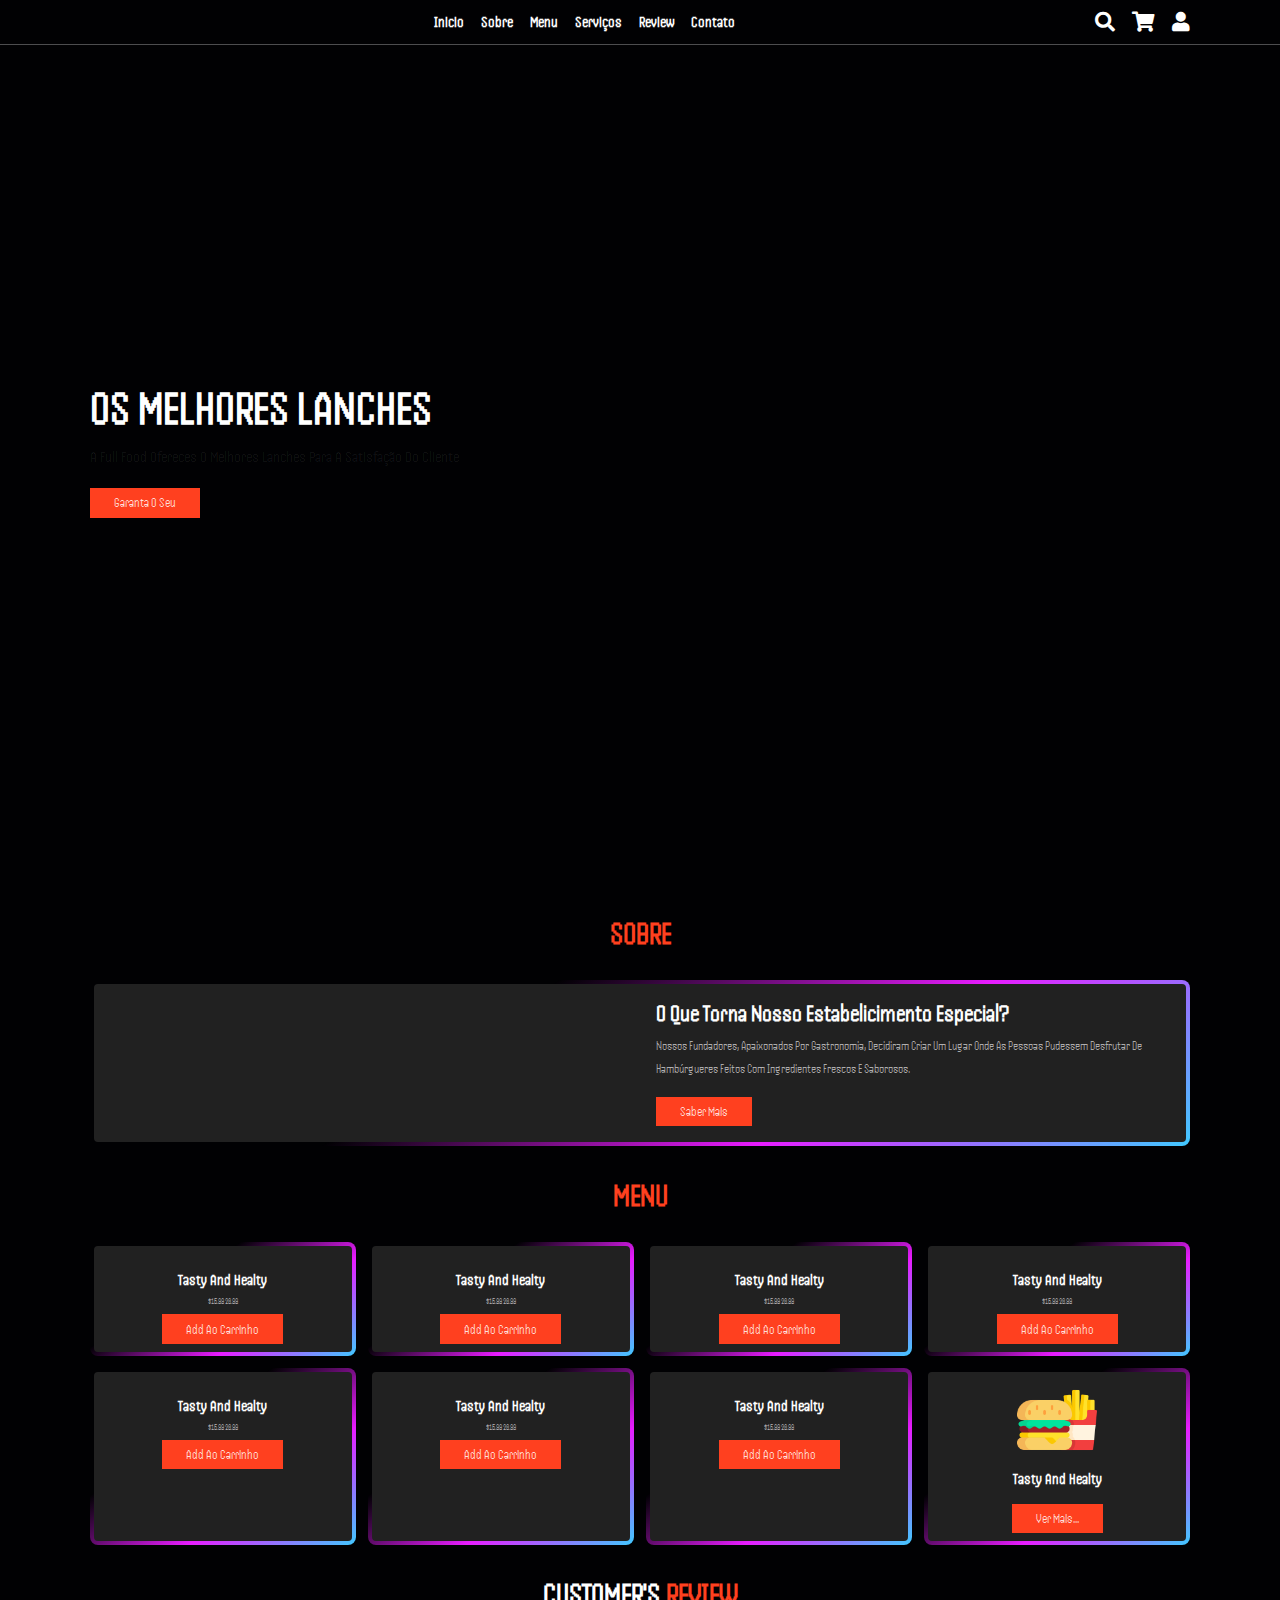
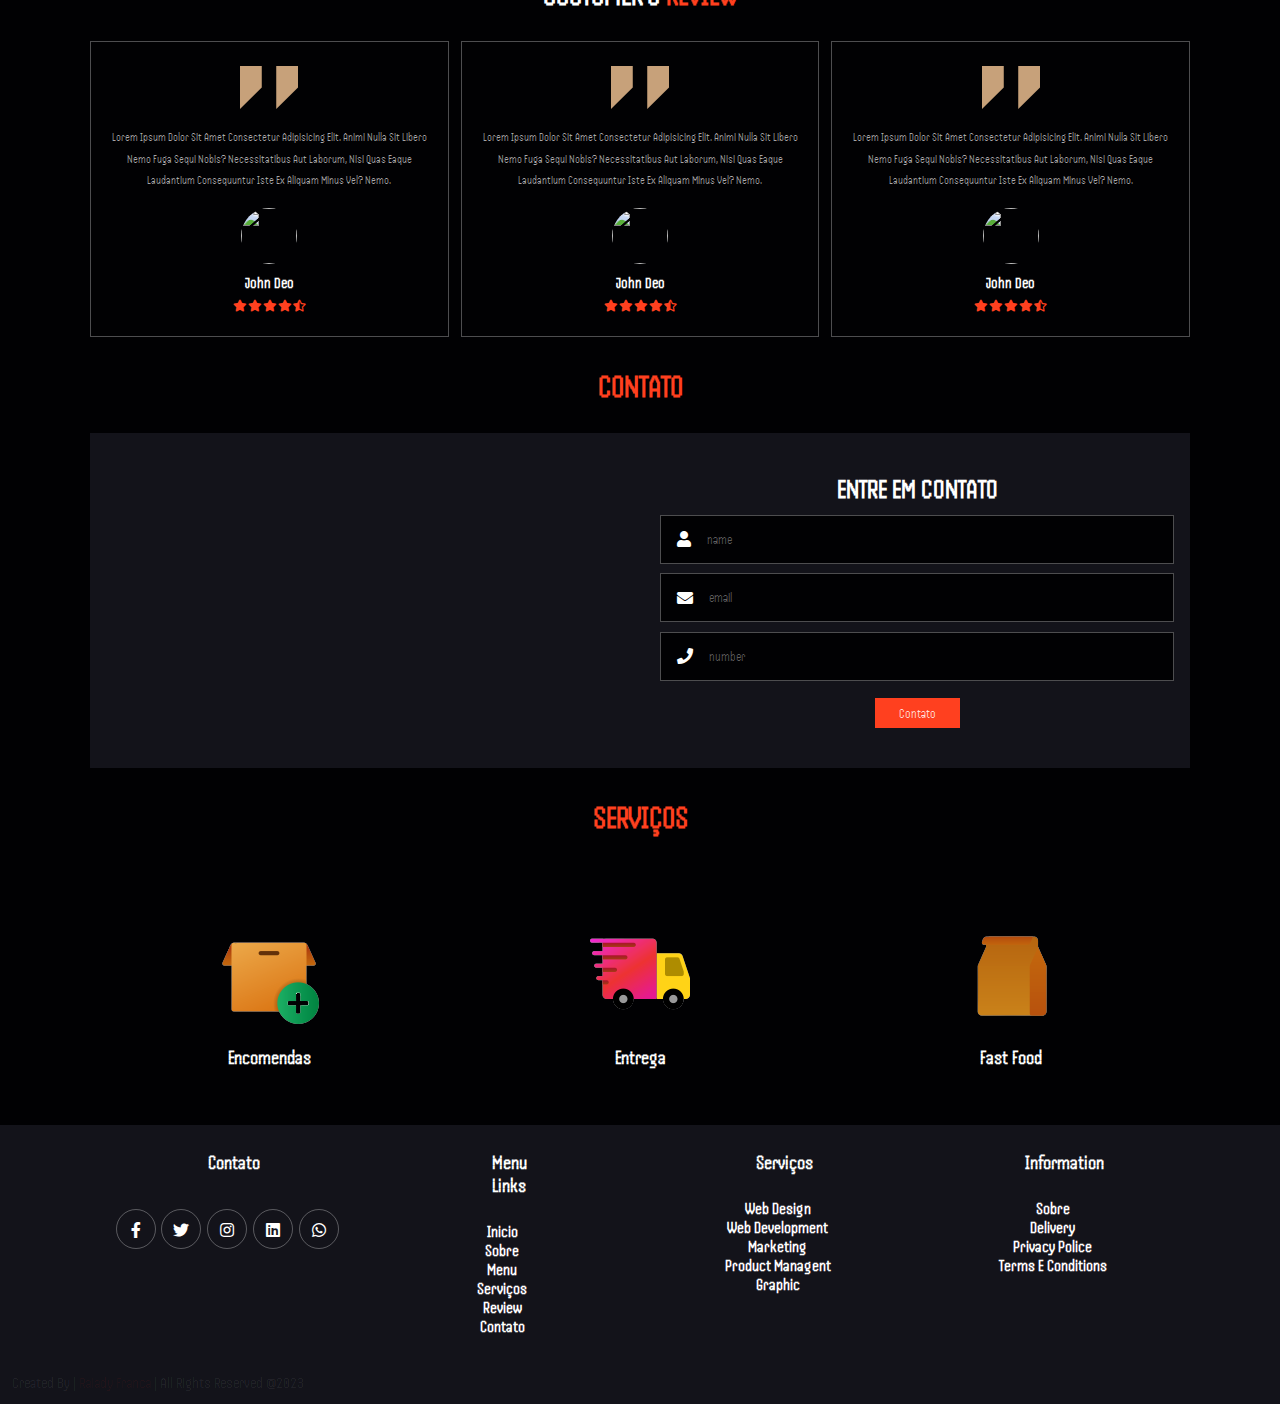
==== index.html @ b2625602 "new" ====
<!DOCTYPE html>
<html lang="en">
<head>
    <meta charset="UTF-8">
    <meta http-equiv="X-UA-Compatible" content="IE=edge">
    <meta name="viewport" content="width=device-width, initial-scale=1.0">
    <meta name="author" content="Raiady França">
    <title>Full Food</title>
    <link rel="icon" href="images/favicon.ico" type="image/x-icon">
    <link rel="stylesheet" href="../css/main.css">
    <link rel="stylesheet" href="https://cdnjs.cloudflare.com/ajax/libs/font-awesome/5.15.4/css/all.min.css">

</head>
<body> 
<!-- Menu principal  -->
<header class="header">
    <a href="#" class="logo">
        <img src="../images/favicon.ico" alt="">
    </a>
    <nav class="navbar">
        <a href="#home">Inicio</a>
        <a href="#about">Sobre</a>
        <a href="#menu">Menu</a>
        <a href="#products">Serviços</a>
        <a href="#review">review</a>
        <a href="#contact">Contato</a> 
    </nav>
<!--Icones do menu-->
    <div class="icons">
        <div class="fas fa-search" id="search-btn"></div>
        <div class="fas fa-shopping-cart" id="cart-btn"></div>
        <a href="../pages/login.html" id="user-icon-link"><div class="fas fa-user"  id="cart-btn"></div></a>
        <div class="fas fa-bars" id="menu-btn"></div>
    </div>
<!--Pesquisa-->
    <div class="search-form">
        <input type="search" id="search-box" placeholder="search here...">
        <label for="search-box" class="fas fa-search"></label>
    </div>
    <!--Carrinho de Compras-->
    <div class="cart-items-container">
        <div class="cart-item">
            <span class="fas fa-times"></span>
            <img src="images/cart-item-1.png" alt="">
            <div class="content">
                <h3>cart item 01</h3>
                <div class="price">$15.99/-</div>
            </div>
        </div>
        <div class="cart-item">
            <span class="fas fa-times"></span>
            <img src="images/cart-item-4.png" alt="">
            <div class="content">
                <h3>cart item 04</h3>
                <div class="price">$15.99/-</div>
            </div>
        </div>
        <a href="#" class="btn">checkout now</a>
    </div>
</header>
<!-- header section ends -->
<!-- home section starts  -->
<section class="home" id="home">
    <div class="content">
        <h3>Os Melhores Lanches</h3>
        <p>A Full Food ofereces o melhores lanches para a Satisfação do cliente</p>
        <a href="#" class="btn">Garanta o Seu</a>
    </div>
</section>
<!-- home section ends -->

<!-- about section starts  -->
<section class="about" id="about">
    <h1 class="titl"> <span>Sobre</span></h1>
    <div class="row">
        <div class="image">
            <img src="../images/chef.svg" alt="">
        </div>
        <div class="content">
            <h3>O que torna nosso estabelicimento especial?</h3>
            <p>Nossos fundadores, apaixonados por gastronomia,
                decidiram criar um lugar onde as pessoas pudessem
                desfrutar de hambúrgueres feitos com ingredientes frescos 
                e saborosos.</p>
            <a href="#" class="btn">Saber mais</a>
        </div>
    </div>
</section>
<!-- about section ends -->

<!-- menu section starts  -->
<section class="menu" id="menu">
    <h1 class="titl"><span>menu</span></h1>
    <div class="box-container">
        <div class="box">
            <img src="../images/menu-1.png" alt="">
            <h3>tasty and healty</h3>
            <div class="price">$15.99 <span>20.99</span></div>
            <a href="#" class="btn">Add ao Carrinho</a>
        </div>

        <div class="box">
            <img src="images/menu-2.png" alt="">
            <h3>tasty and healty</h3>
            <div class="price">$15.99 <span>20.99</span></div>
            <a href="#" class="btn">Add ao Carrinho</a>
        </div>

        <div class="box">
            <img src="images/menu-3.png" alt="">
            <h3>tasty and healty</h3>
            <div class="price">$15.99 <span>20.99</span></div>
            <a href="#" class="btn">Add ao Carrinho</a>
        </div>

        <div class="box">
            <img src="images/menu-4.png" alt="">
            <h3>tasty and healty</h3>
            <div class="price">$15.99 <span>20.99</span></div>
            <a href="#" class="btn">Add ao Carrinho</a>
        </div>

        <div class="box">
            <img src="images/menu-5.png" alt="">
            <h3>tasty and healty</h3>
            <div class="price">$15.99 <span>20.99</span></div>
            <a href="#" class="btn">Add ao Carrinho</a>
        </div>

        <div class="box">
            <img src="images/menu-6.png" alt="">
            <h3>tasty and healty</h3>
            <div class="price">$15.99 <span>20.99</span></div>
            <a href="#" class="btn">Add ao Carrinho</a>
        </div>
        <div class="box">
            <img src="images/menu-5.png" alt="">
            <h3>tasty and healty</h3>
            <div class="price">$15.99 <span>20.99</span></div>
            <a href="#" class="btn">Add ao Carrinho</a>
        </div>

        <div class="box">
            <img src="../images/mais.svg" alt="">
            <h3>tasty and healty</h3>
            <a href="#" class="btn">Ver Mais...</a>
        </div>
    </div>
</section>
<!-- menu section ends -->

<!-- review section starts  -->
<section class="review" id="review">
    <h1 class="titl"> customer's <span>review</span> </h1>
    <div class="box-container">
        <div class="box">
            <img src="../images/quote-img.png" alt="" class="quote">
            <p>Lorem ipsum dolor sit amet consectetur adipisicing elit. Animi nulla sit libero nemo fuga sequi nobis? Necessitatibus aut laborum, nisi quas eaque laudantium consequuntur iste ex aliquam minus vel? Nemo.</p>
            <img src="images/pic-1.png" class="user" alt="">
            <h3>john deo</h3>
            <div class="stars">
                <i class="fas fa-star"></i>
                <i class="fas fa-star"></i>
                <i class="fas fa-star"></i>
                <i class="fas fa-star"></i>
                <i class="fas fa-star-half-alt"></i>
            </div>
        </div>

        <div class="box">
            <img src="images/quote-img.png" alt="" class="quote">
            <p>Lorem ipsum dolor sit amet consectetur adipisicing elit. Animi nulla sit libero nemo fuga sequi nobis? Necessitatibus aut laborum, nisi quas eaque laudantium consequuntur iste ex aliquam minus vel? Nemo.</p>
            <img src="images/pic-2.png" class="user" alt="">
            <h3>john deo</h3>
            <div class="stars">
                <i class="fas fa-star"></i>
                <i class="fas fa-star"></i>
                <i class="fas fa-star"></i>
                <i class="fas fa-star"></i>
                <i class="fas fa-star-half-alt"></i>
            </div>
        </div>
        
        <div class="box">
            <img src="images/quote-img.png" alt="" class="quote">
            <p>Lorem ipsum dolor sit amet consectetur adipisicing elit. Animi nulla sit libero nemo fuga sequi nobis? Necessitatibus aut laborum, nisi quas eaque laudantium consequuntur iste ex aliquam minus vel? Nemo.</p>
            <img src="images/pic-3.png" class="user" alt="">
            <h3>john deo</h3>
            <div class="stars">
                <i class="fas fa-star"></i>
                <i class="fas fa-star"></i>
                <i class="fas fa-star"></i>
                <i class="fas fa-star"></i>
                <i class="fas fa-star-half-alt"></i>
            </div>
        </div>
    </div>
</section>
<!-- review section ends -->

<!-- contact section starts  -->

<section class="contact" id="contact">
    <h1 class="titl"><span>Contato</span></h1>
    <div class="row">
        <iframe class="map"
         src="https://www.google.com/maps/embed?pb=!1m18!1m12!1m3!1d3842.9818789309606!2d-56.10097352589498!3d-15.592617018016863!2m3!1f0!2f0!3f0!3m2!1i1024!2i768!4f13.1!3m3!1m2!1s0x939db19096eba401%3A0xd69b7fd0801be52e!2sIFMT%20Instituto%20Federal%20de%20Mato%20Grosso!5e0!3m2!1spt-BR!2sbr!4v1693781738834!5m2!1spt-BR!2sbr" 
        allowfullscreen="" loading="lazy" referrerpolicy="no-referrer-when-downgrade"></iframe>
        <form action="">
            <h3>ENTRE EM CONTATO</h3>
            <div class="inputBox">
                <span class="fas fa-user"></span>
                <input type="text" placeholder="name">
            </div>
            <div class="inputBox">
                <span class="fas fa-envelope"></span>
                <input type="email" placeholder="email">
            </div>
            <div class="inputBox">
                <span class="fas fa-phone"></span>
                <input type="number" placeholder="number">
            </div>
            <input type="submit" value="Contato" class="btn">
        </form>
    </div>
</section>

<!-- contact section ends -->
<!--Serviços-->
<section class="Servico" id="Servico">
    <h1 class="titl"><span>Serviços</span> </h1>
    <div class="box-container">
        <div class="box">
            <div class="image">
                <img src="../images/caixa.svg" alt="">
            </div>
            <div class="content">
                <h3>Encomendas</h3>
            </div>
        </div>

        <div class="box">
            <div class="image">
                <img src="../images/entrega.svg" alt="">
            </div>
            <div class="content">
                <h3>Entrega</h3>
            </div>
        </div>

        <div class="box">
            <div class="image">
                <img src="../images/paco.svg" alt="">
            </div>
            <div class="content">
                <h3>Fast Food</h3>
            </div>
        </div>
    </div>
</section>
<!--end-->
<!-- footer section starts  -->

<section class="footer">
    <div class="foot">
        <div class="main">
            <div class="col">
                <h4>Contato</h4>
        <div class="share">
            <a href="#" class="fab fa-facebook-f"></a>
            <a href="#" class="fab fa-twitter"></a>
            <a href="#" class="fab fa-instagram"></a>
            <a href="#" class="fab fa-linkedin"></a>
            <a href="#" class="fab fa-whatsapp"></a>
        </div>
        </div>
            <div class="col">
                <h4>Menu Links</h4>
                <ul>
                <li><a href="#home">Inicio</a></li> 
                <li><a href="#about">Sobre</a></li> 
                <li><a href="#menu">Menu</a></li> 
                <li><a href="#products">Serviços</a></li> 
                <li><a href="#review">review</a></li> 
                <li><a href="#contact">Contato</a></li> 
                </ul>
            </div>
            <div class="col">
                <h4>Serviços</h4>
                <ul>
                <li><a href="#home">Web Design</a></li> 
                <li><a href="#about">Web Development</a></li> 
                <li><a href="#menu">Marketing</a></li> 
                <li><a href="#products">product Managent</a></li> 
                <li><a href="#review">Graphic</a></li> 
                </ul>
            </div>
            <div class="col">
                <h4>Information</h4>
                <ul>
                <li><a href="#home">Sobre</a></li> 
                <li><a href="#about">Delivery</a></li> 
                <li><a href="#menu">Privacy Police</a></li> 
                <li><a href="#products">Terms e Conditions</a></li>  
                </ul>
            </div>
        </div>
</section>
<div class="credit">created by |<span>  Raiady Franca </span> | all rights reserved @2023</div>
<!-- footer section ends -->
<!-- custom js file link  -->
<script src="js/script.js"></script>

</body>
</html>
---- css/main.css ----
@import url('https://fonts.googleapis.com/css2?family=Arimo:wght@700&family=Handjet&display=swap');
@import url(global.css);
@import url(menu.css);

*{
    font-family: 'Handjet', cursive;
    margin:0;
     padding:0;
    box-sizing: border-box;
    outline: none; border:none;
    text-decoration: none;
    text-transform: capitalize;
    transition: .2s linear;
}

html{
    font-size: 50%;
    overflow-x: hidden;
    scroll-padding-top: 9rem;
    scroll-behavior: smooth;
}

html::-webkit-scrollbar{
    width: .8rem;
}

html::-webkit-scrollbar-track{
    background: transparent;
}

html::-webkit-scrollbar-thumb{
    background: #fff;
    border-radius: 5rem;
}

body{
    background: var(--bg);
}

section{
    padding:2rem 7%;
}

.titl{
    text-align: center;
    text-transform: uppercase;
    padding-bottom: 3.5rem;
    font-size: 4rem;
}

.titl span{
    color:var(--main-color);
    text-transform: uppercase;
}

.btn{
    margin-top: 1rem;
    display: inline-block;
    padding:.9rem 3rem;
    font-size: 1.7rem;
    color:#fff;
    background: var(--main-color);
    cursor: pointer;
}

.btn:hover{
    letter-spacing: .2rem;
}

.header{
    background: var(--bg);
    display: flex;
    align-items: center;
    justify-content: space-between;
    padding:1.5rem 7%;
    border-bottom: var(--border);
    position: fixed;
    top:0; left: 0; right: 0;
    z-index: 1000;
}

.header .logo img{
    height: 6rem;
}

.header .navbar a{
    margin:0 1rem;
    font-size: 2rem;
    color:#fff;
    font-weight: bold;
}

.header .navbar a:hover{
    color:var(--main-color);
    border-bottom: .1rem solid var(--main-color);
    padding-bottom: .5rem;
}

.header .icons div{
    color:#fff;
    cursor: pointer;
    font-size: 2.5rem;
    margin-left: 2rem;
}

.header .icons div:hover{
    color:var(--main-color);
}

#menu-btn{
    display: none;
}

.header .search-form{
    position: absolute;
    top:115%; right: 7%;
    background: #fff;
    width: 50rem;
    height: 5rem;
    display: flex;
    align-items: center;
    transform: scaleY(0);
    transform-origin: top;
}

.header .search-form.active{
    transform: scaleY(1);
}

.header .search-form input{
    height: 100%;
    width: 100%;
    font-size: 1.6rem;
    color:var(--black);
    padding:1rem;
    text-transform: none;
}

.header .search-form label{
    cursor: pointer;
    font-size: 2.2rem;
    margin-right: 1.5rem;
    color:var(--black);
}

.header .search-form label:hover{
    color:var(--main-color);
}

.header .cart-items-container{
    position: absolute;
    top:100%; right: -100%;
    height: calc(100vh - 9.5rem);
    width: 35rem;
    background: #fff;
    padding:0 1.5rem;
}

.header .cart-items-container.active{
    right: 0;
}

.header .cart-items-container .cart-item{
    position: relative;
    margin:2rem 0;
    display: flex;
    align-items: center;
    gap:1.5rem;
}

.header .cart-items-container .cart-item .fa-times{
    position: absolute;
    top:1rem; right: 1rem;
    font-size: 2rem;
    cursor: pointer;
    color: var(--black);
}

.header .cart-items-container .cart-item .fa-times:hover{
    color:var(--main-color);
}

.header .cart-items-container .cart-item img{
    height: 7rem;
}

.header .cart-items-container .cart-item .content h3{
    font-size: 2rem;
    color:var(--black);
    padding-bottom: .5rem;
}

.header .cart-items-container .cart-item .content .price{
    font-size: 1.5rem;
    color:var(--main-color);
}

.header .cart-items-container .btn{
    width: 100%;
    text-align: center;
}

.home{
    min-height: 100vh;
    display: flex;
    align-items: center;
    background:url(../images/ha_black.jpg) no-repeat;
    background-size: cover;
    background-position: center;
}

.home .content{
    max-width: 60rem;
}

.home .content h3{
    font-size: 6rem;
    text-transform: uppercase;
    color:#fff;
}

.home .content p{
    font-size: 2rem;
    font-weight: lighter;
    line-height: 1.8;
    padding:1rem 0;
    color:#eee;
}

.about .row{
    display: flex;
    align-items: center;
    background:var(--black);
    flex-wrap: wrap;
    background: linear-gradient(#212121, #212121) padding-box,
    linear-gradient(145deg, transparent 35%,#e81cff, #40c9ff) border-box;
   border: 4px solid transparent;
   border-radius: 8px;
   cursor: pointer;
    transform-origin: right bottom;
    transition: all 0.6s cubic-bezier(0.23, 1, 0.320, 1);   
}

.about .row .image{
    flex:1 1 45rem;
}

.about .row .image img{
    width: 100%;
}
.about .row .content{
    flex:1 1 45rem;
    padding:2rem;
}

.about .row .content h3{
    font-size: 3rem;
    color:#fff;
}

.about .row .content p{
    font-size: 1.6rem;
    color:#ccc;
    padding:1rem 0;
    line-height: 1.8;
}


.Servico .box-container{
    display: grid;
    grid-template-columns: repeat(auto-fit, minmax(30rem, 1fr));
    gap:1.5rem;
}

.Servico .box-container .box{
    text-align: center;
    padding: 5rem;
}

.Servico .box-container .box .image{
    padding: 2.5rem 0;
}

.Servico .box-container .box .content h3{
    color:#fff;
    font-size: 2.5rem;
}

.Servico .box-container .box .content .stars{
    padding: 1.5rem;
}

.Servico .box-container .box .content .stars i{
    font-size: 1.7rem;
    color: var(--main-color);
}

.Servico .box-container .box .content .price{
    color:#fff;
    font-size: 2.5rem;
}

.Servico .box-container .box .content .price span{
    text-decoration: line-through;
    font-weight: lighter;
    font-size: 1.5rem;
}

.review .box-container{
    display: grid;
    grid-template-columns: repeat(auto-fit, minmax(30rem, 1fr));
    gap:1.5rem;
}

.review .box-container .box{
    border:var(--border);
    text-align: center;
    padding:3rem 2rem;
}

.review .box-container .box p{
    font-size: 1.5rem;
    line-height: 1.8;
    color:#ccc;
    padding:2rem 0;
}

.review .box-container .box .user{
    height: 7rem;
    width: 7rem;
    border-radius: 50%;
    object-fit: cover;
}

.review .box-container .box h3{
    padding:1rem 0;
    font-size: 2rem;
    color:#fff;
}

.review .box-container .box .stars i{
    font-size: 1.5rem;
    color:var(--main-color);
}

.contact .row{
    display: flex;
    background:var(--black);
    flex-wrap: wrap;
    gap:1rem;
}

.contact .row .map{
    flex:1 1 45rem;
    width: 100%;
    object-fit: cover;
}

.contact .row form{
    flex:1 1 45rem;
    padding:5rem 2rem;
    text-align: center;
}

.contact .row form h3{
    text-transform: uppercase;
    font-size: 3.5rem;
    color:#fff;
}

.contact .row form .inputBox{
    display: flex;
    align-items: center;
    margin-top: 1.2rem;
    margin-bottom: 1.2rem;
    background:var(--bg);
    border:var(--border);
}

.contact .row form .inputBox span{
    color:#fff;
    font-size: 2rem;
    padding-left: 2rem;
}

.contact .row form .inputBox input{
    width: 100%;
    padding:2rem;
    font-size: 1.7rem;
    color:#fff;
    text-transform: none;
    background:none;
}

.footer{
    background:var(--black);
    text-align: center;
}
.main{
    display: flex;
    flex-wrap: wrap;
    text-decoration: none;
}
.foot{
    padding: 10px 0;
}
.col{
    width: 25%;
    
    
}
.col ul li{
    list-style-type: none;
    font-size: 17px;
    align-items: center;
}
.col ul li a{
    color:#fff;
    font-weight: bold;
}
.col ul li a:hover{
    color:var(--main-color);
    border-bottom: .1rem solid var(--main-color);
    padding-bottom: .5rem;
}
.col h4{
    width: 25%;
    align-items: center;
    color: var(--text-color);
    margin-bottom: 25px;
    position: relative;
    font-size: 20px;
    margin-left: 110px;
}

.footer .share{
    padding:1rem 0;
}

.footer .share a{
    height: 5rem;
    width: 5rem;
    line-height: 5rem;
    font-size: 2rem;
    color:#fff;
    border:var(--border);
    margin:.3rem;
    border-radius: 50%;
}

.footer .share a:hover{
    background-color: var(--main-color);
}

.credit{
    font-size: 2rem;
    color:#fff;
    font-weight: lighter;
    padding:1.5rem;
    background:var(--black);
    align-items: center;
}

.credit span{
    color:var(--main-color);
    text-align: center;
    
}

/* media queries  */
@media (max-width:991px){

    html{
        font-size: 55%;
    }

    .header{
        padding:1.5rem 2rem;
    }

    section{
        padding:2rem;
    }

}

@media (max-width:768px){

    #menu-btn{
        display: inline-block;
    }

    .header .navbar{
        position: absolute;
        top:100%; right: -100%;
        background: #fff;
        width: 30rem;
        height: calc(100vh - 9.5rem);
    }

    .header .navbar.active{
        right:0;
    }

    .header .navbar a{
        color:var(--black);
        display: block;
        margin:1.5rem;
        padding:.5rem;
        font-size: 2rem;
    }

    .header .search-form{
        width: 90%;
        right: 2rem;
    }

    .home{
        background-position: left;
        justify-content: center;
        text-align: center;
    }

    .home .content h3{
        font-size: 4.5rem;
    }

    .home .content p{
        font-size: 1.5rem;
    }

}

@media (max-width:450px){

    html{
        font-size: 50%;
    }

}
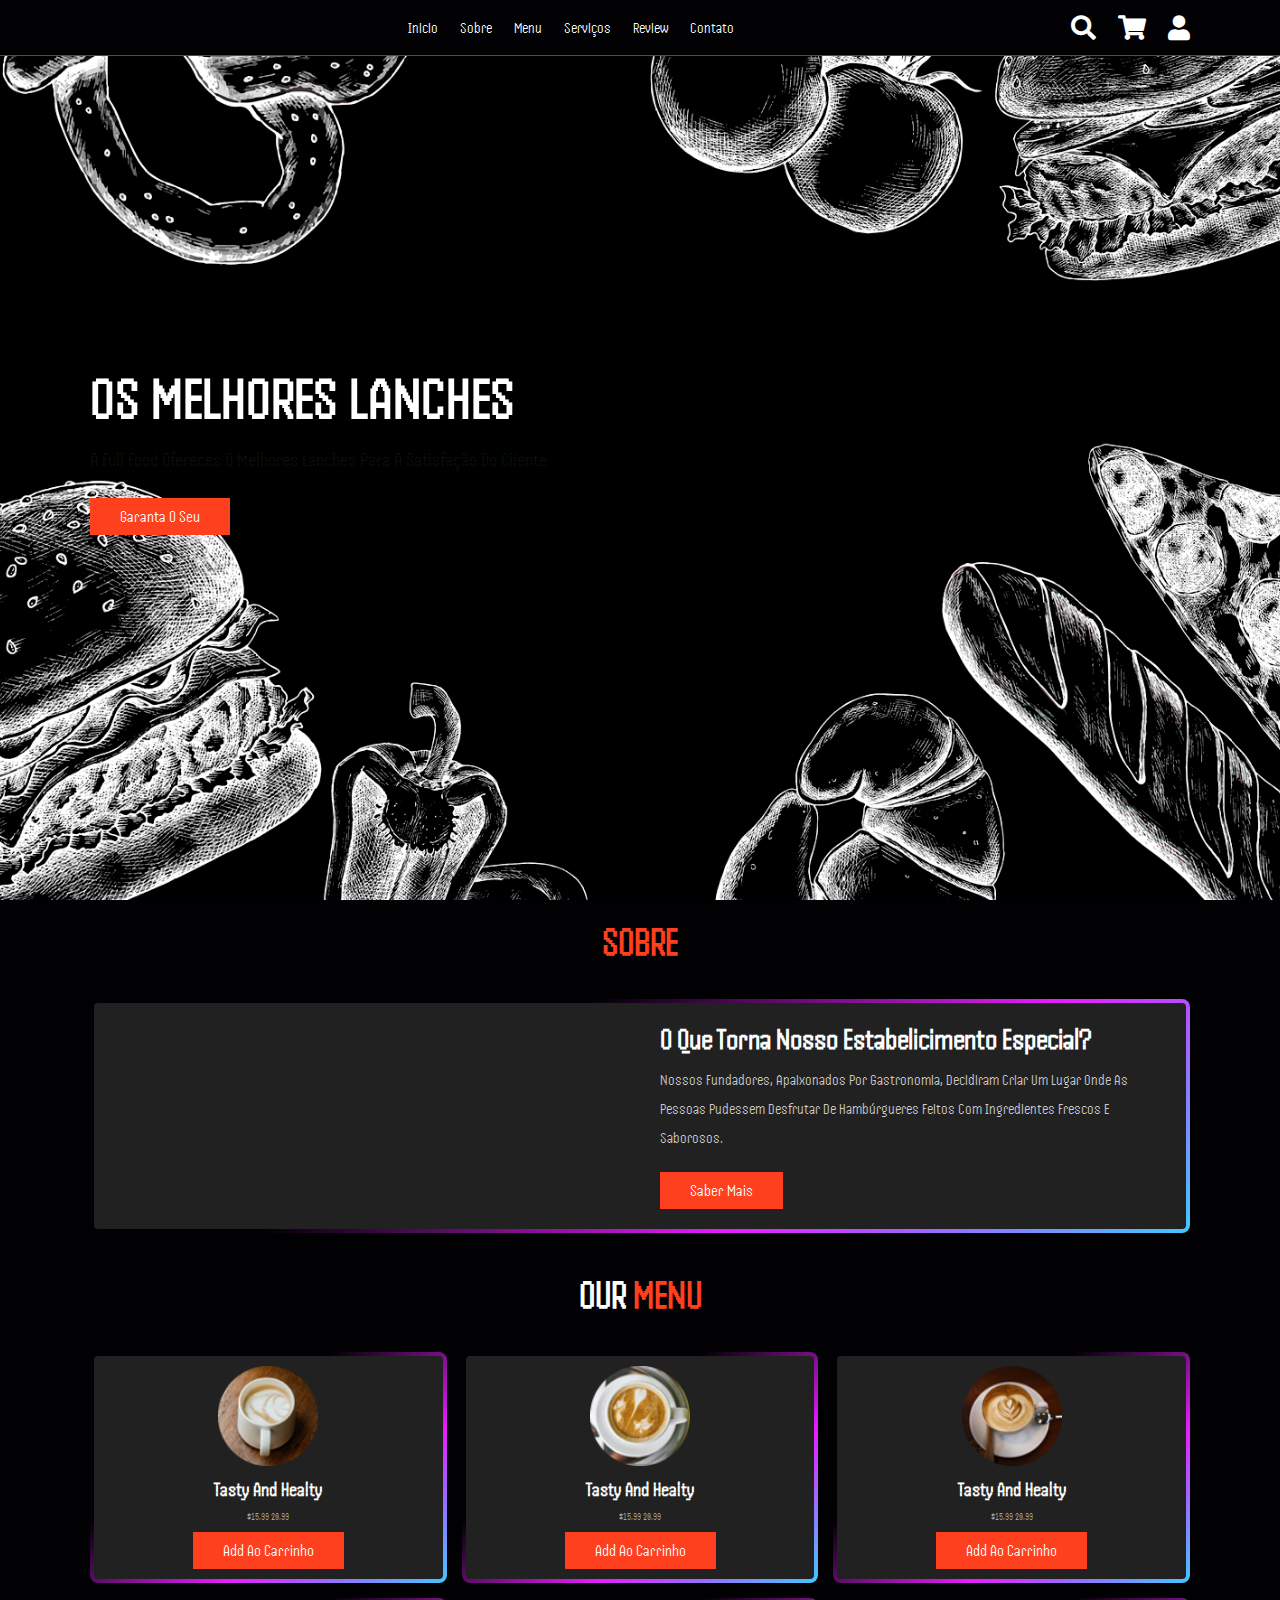
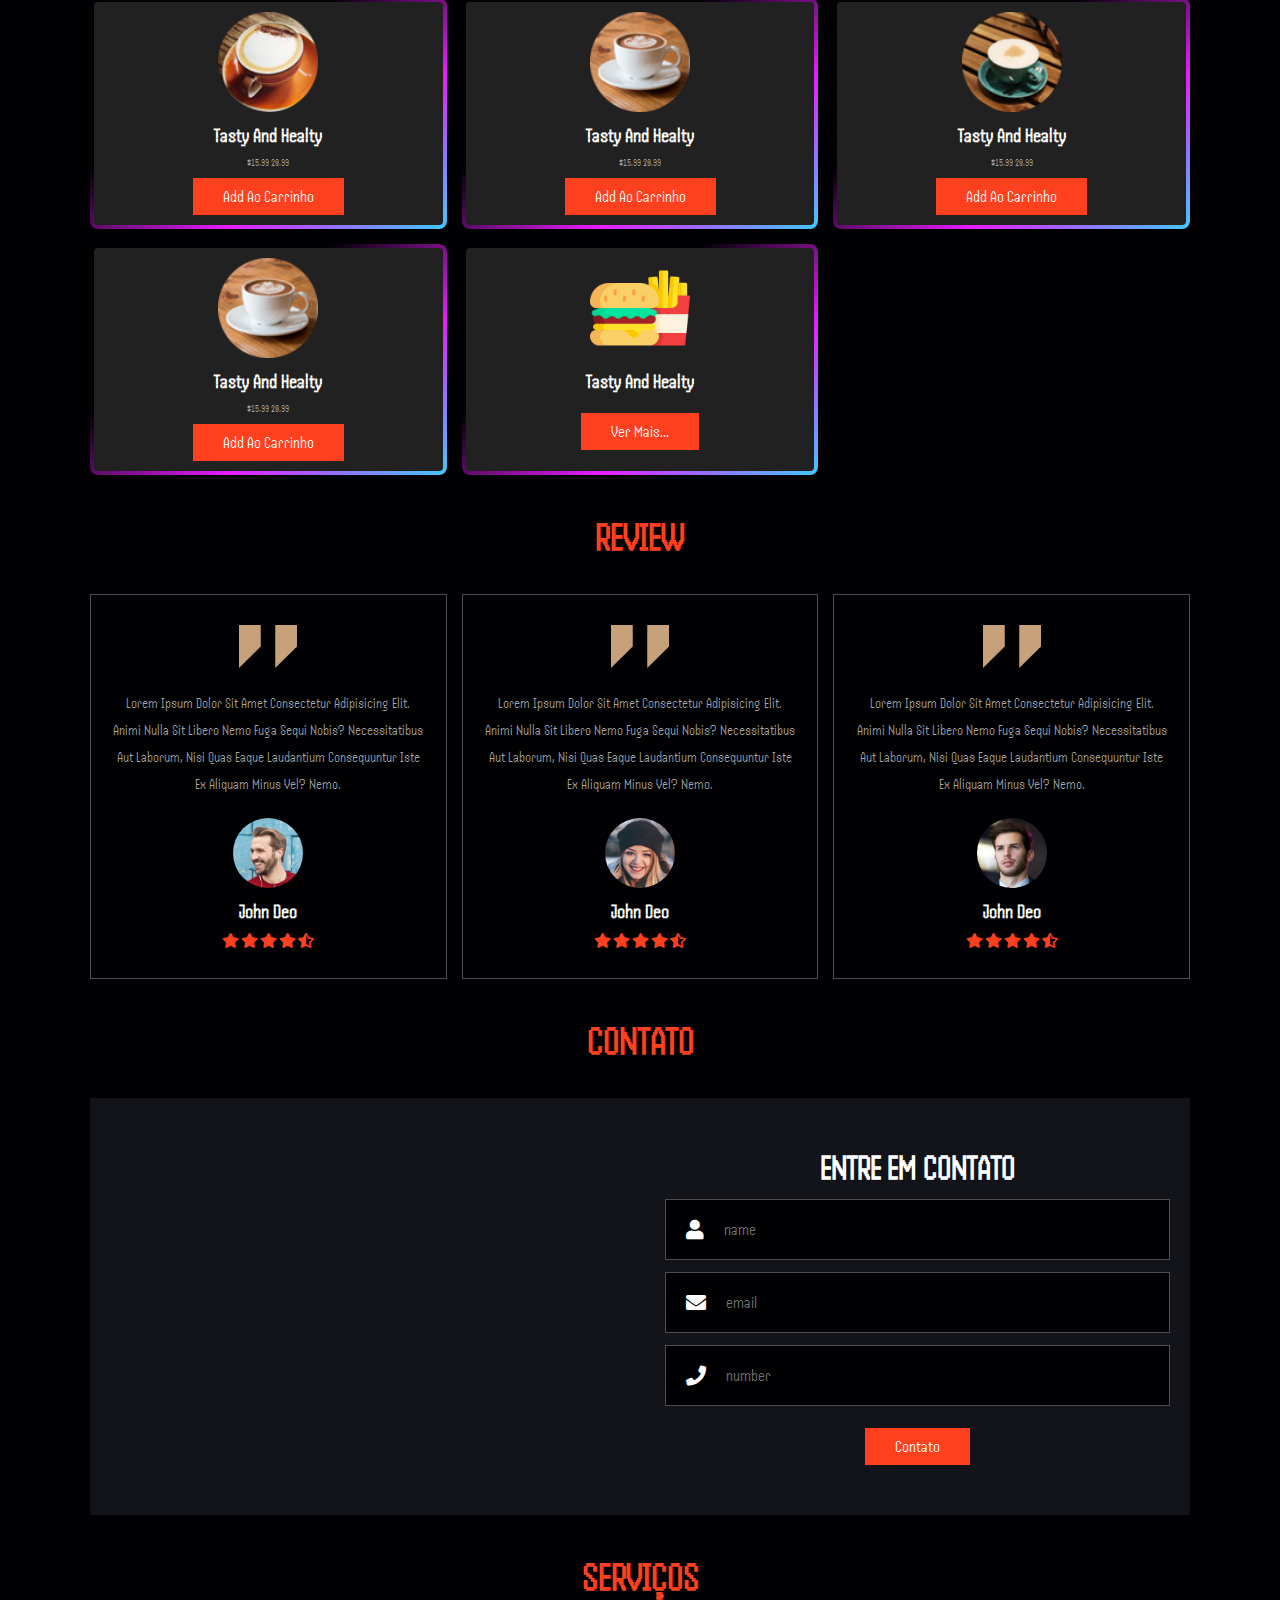
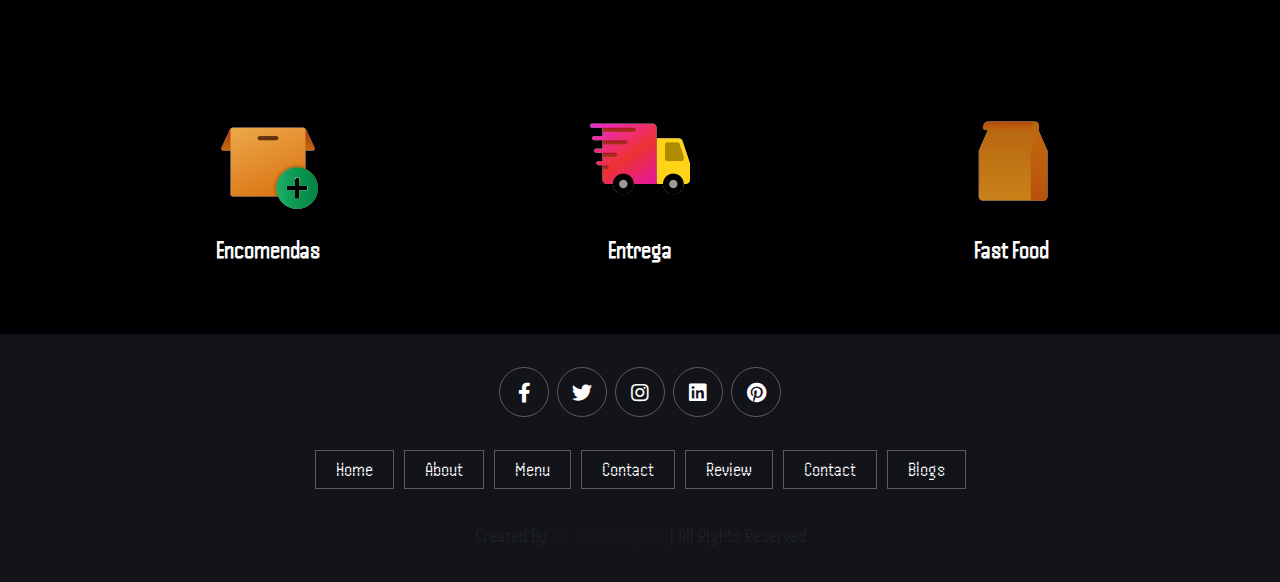
==== commit a7f93bef: "new-pages" ====
--- a/index.html
+++ b/index.html
@@ -7,37 +7,43 @@
     <meta name="author" content="Raiady França">
     <title>Full Food</title>
     <link rel="icon" href="images/favicon.ico" type="image/x-icon">
-    <link rel="stylesheet" href="../css/main.css">
+    <!-- font awesome cdn link  -->
     <link rel="stylesheet" href="https://cdnjs.cloudflare.com/ajax/libs/font-awesome/5.15.4/css/all.min.css">
+    <!-- custom css file link  -->
+    <link rel="stylesheet" href="css/main.css">
 
 </head>
-<body> 
-<!-- Menu principal  -->
+<body>
+    
+<!-- header section starts  -->
+
 <header class="header">
+
     <a href="#" class="logo">
-        <img src="../images/favicon.ico" alt="">
+        <img src="images/favicon.ico" alt="">
     </a>
+
     <nav class="navbar">
         <a href="#home">Inicio</a>
         <a href="#about">Sobre</a>
         <a href="#menu">Menu</a>
-        <a href="#products">Serviços</a>
+        <a href="#contact">Serviços</a>
         <a href="#review">review</a>
         <a href="#contact">Contato</a> 
     </nav>
-<!--Icones do menu-->
+
     <div class="icons">
         <div class="fas fa-search" id="search-btn"></div>
         <div class="fas fa-shopping-cart" id="cart-btn"></div>
-        <a href="../pages/login.html" id="user-icon-link"><div class="fas fa-user"  id="cart-btn"></div></a>
+        <a href="login.html" id="user-icon-link"><div class="fas fa-user"  id="cart-btn"></div></a>
         <div class="fas fa-bars" id="menu-btn"></div>
     </div>
-<!--Pesquisa-->
+
     <div class="search-form">
         <input type="search" id="search-box" placeholder="search here...">
         <label for="search-box" class="fas fa-search"></label>
     </div>
-    <!--Carrinho de Compras-->
+
     <div class="cart-items-container">
         <div class="cart-item">
             <span class="fas fa-times"></span>
@@ -57,25 +63,36 @@
         </div>
         <a href="#" class="btn">checkout now</a>
     </div>
+
 </header>
+
 <!-- header section ends -->
 <!-- home section starts  -->
+
 <section class="home" id="home">
+
     <div class="content">
         <h3>Os Melhores Lanches</h3>
         <p>A Full Food ofereces o melhores lanches para a Satisfação do cliente</p>
         <a href="#" class="btn">Garanta o Seu</a>
     </div>
-</section>
+
+</section>
+
 <!-- home section ends -->
 
 <!-- about section starts  -->
+
 <section class="about" id="about">
+
     <h1 class="titl"> <span>Sobre</span></h1>
+
     <div class="row">
+
         <div class="image">
-            <img src="../images/chef.svg" alt="">
-        </div>
+            <img src="images/chef.svg" alt="">
+        </div>
+
         <div class="content">
             <h3>O que torna nosso estabelicimento especial?</h3>
             <p>Nossos fundadores, apaixonados por gastronomia,
@@ -84,77 +101,89 @@
                 e saborosos.</p>
             <a href="#" class="btn">Saber mais</a>
         </div>
-    </div>
-</section>
+
+    </div>
+
+</section>
+
 <!-- about section ends -->
 
 <!-- menu section starts  -->
+
 <section class="menu" id="menu">
-    <h1 class="titl"><span>menu</span></h1>
+
+    <h1 class="titl"> our <span>menu</span> </h1>
+
+     <div class="box-container">
+        <div class="box">
+            <img src="images/menu-1.png" alt="">
+            <h3>tasty and healty</h3>
+            <div class="price">$15.99 <span>20.99</span></div>
+            <a href="#" class="btn">Add ao Carrinho</a>
+        </div>
+
+        <div class="box">
+            <img src="images/menu-2.png" alt="">
+            <h3>tasty and healty</h3>
+            <div class="price">$15.99 <span>20.99</span></div>
+            <a href="#" class="btn">Add ao Carrinho</a>
+        </div>
+
+        <div class="box">
+            <img src="images/menu-3.png" alt="">
+            <h3>tasty and healty</h3>
+            <div class="price">$15.99 <span>20.99</span></div>
+            <a href="#" class="btn">Add ao Carrinho</a>
+        </div>
+
+        <div class="box">
+            <img src="images/menu-4.png" alt="">
+            <h3>tasty and healty</h3>
+            <div class="price">$15.99 <span>20.99</span></div>
+            <a href="#" class="btn">Add ao Carrinho</a>
+        </div>
+
+        <div class="box">
+            <img src="images/menu-5.png" alt="">
+            <h3>tasty and healty</h3>
+            <div class="price">$15.99 <span>20.99</span></div>
+            <a href="#" class="btn">Add ao Carrinho</a>
+        </div>
+
+        <div class="box">
+            <img src="images/menu-6.png" alt="">
+            <h3>tasty and healty</h3>
+            <div class="price">$15.99 <span>20.99</span></div>
+            <a href="#" class="btn">Add ao Carrinho</a>
+        </div>
+        <div class="box">
+            <img src="images/menu-5.png" alt="">
+            <h3>tasty and healty</h3>
+            <div class="price">$15.99 <span>20.99</span></div>
+            <a href="#" class="btn">Add ao Carrinho</a>
+        </div>
+
+        <div class="box">
+            <img src="images/mais.svg" alt="">
+            <h3>tasty and healty</h3>
+            <a href="#" class="btn">Ver Mais...</a>
+        </div>
+    </div>
+
+</section>
+
+
+
+<!-- review section starts  -->
+
+<section class="review" id="review">
+
+    <h1 class="titl"><span>review</span> </h1>
+
     <div class="box-container">
-        <div class="box">
-            <img src="../images/menu-1.png" alt="">
-            <h3>tasty and healty</h3>
-            <div class="price">$15.99 <span>20.99</span></div>
-            <a href="#" class="btn">Add ao Carrinho</a>
-        </div>
-
-        <div class="box">
-            <img src="images/menu-2.png" alt="">
-            <h3>tasty and healty</h3>
-            <div class="price">$15.99 <span>20.99</span></div>
-            <a href="#" class="btn">Add ao Carrinho</a>
-        </div>
-
-        <div class="box">
-            <img src="images/menu-3.png" alt="">
-            <h3>tasty and healty</h3>
-            <div class="price">$15.99 <span>20.99</span></div>
-            <a href="#" class="btn">Add ao Carrinho</a>
-        </div>
-
-        <div class="box">
-            <img src="images/menu-4.png" alt="">
-            <h3>tasty and healty</h3>
-            <div class="price">$15.99 <span>20.99</span></div>
-            <a href="#" class="btn">Add ao Carrinho</a>
-        </div>
-
-        <div class="box">
-            <img src="images/menu-5.png" alt="">
-            <h3>tasty and healty</h3>
-            <div class="price">$15.99 <span>20.99</span></div>
-            <a href="#" class="btn">Add ao Carrinho</a>
-        </div>
-
-        <div class="box">
-            <img src="images/menu-6.png" alt="">
-            <h3>tasty and healty</h3>
-            <div class="price">$15.99 <span>20.99</span></div>
-            <a href="#" class="btn">Add ao Carrinho</a>
-        </div>
-        <div class="box">
-            <img src="images/menu-5.png" alt="">
-            <h3>tasty and healty</h3>
-            <div class="price">$15.99 <span>20.99</span></div>
-            <a href="#" class="btn">Add ao Carrinho</a>
-        </div>
-
-        <div class="box">
-            <img src="../images/mais.svg" alt="">
-            <h3>tasty and healty</h3>
-            <a href="#" class="btn">Ver Mais...</a>
-        </div>
-    </div>
-</section>
-<!-- menu section ends -->
-
-<!-- review section starts  -->
-<section class="review" id="review">
-    <h1 class="titl"> customer's <span>review</span> </h1>
-    <div class="box-container">
-        <div class="box">
-            <img src="../images/quote-img.png" alt="" class="quote">
+
+        <div class="box">
+            <img src="images/quote-img.png" alt="" class="quote">
             <p>Lorem ipsum dolor sit amet consectetur adipisicing elit. Animi nulla sit libero nemo fuga sequi nobis? Necessitatibus aut laborum, nisi quas eaque laudantium consequuntur iste ex aliquam minus vel? Nemo.</p>
             <img src="images/pic-1.png" class="user" alt="">
             <h3>john deo</h3>
@@ -194,18 +223,24 @@
                 <i class="fas fa-star-half-alt"></i>
             </div>
         </div>
-    </div>
-</section>
+
+    </div>
+
+</section>
+
 <!-- review section ends -->
 
 <!-- contact section starts  -->
 
 <section class="contact" id="contact">
-    <h1 class="titl"><span>Contato</span></h1>
+
+    <h1 class="titl"> <span>Contato</span></h1>
+
     <div class="row">
-        <iframe class="map"
-         src="https://www.google.com/maps/embed?pb=!1m18!1m12!1m3!1d3842.9818789309606!2d-56.10097352589498!3d-15.592617018016863!2m3!1f0!2f0!3f0!3m2!1i1024!2i768!4f13.1!3m3!1m2!1s0x939db19096eba401%3A0xd69b7fd0801be52e!2sIFMT%20Instituto%20Federal%20de%20Mato%20Grosso!5e0!3m2!1spt-BR!2sbr!4v1693781738834!5m2!1spt-BR!2sbr" 
+
+        <iframe class="map" src="https://www.google.com/maps/embed?pb=!1m18!1m12!1m3!1d3842.9818789309606!2d-56.10097352589498!3d-15.592617018016863!2m3!1f0!2f0!3f0!3m2!1i1024!2i768!4f13.1!3m3!1m2!1s0x939db19096eba401%3A0xd69b7fd0801be52e!2sIFMT%20Instituto%20Federal%20de%20Mato%20Grosso!5e0!3m2!1spt-BR!2sbr!4v1693781738834!5m2!1spt-BR!2sbr" 
         allowfullscreen="" loading="lazy" referrerpolicy="no-referrer-when-downgrade"></iframe>
+
         <form action="">
             <h3>ENTRE EM CONTATO</h3>
             <div class="inputBox">
@@ -222,17 +257,22 @@
             </div>
             <input type="submit" value="Contato" class="btn">
         </form>
-    </div>
+
+    </div>
+
 </section>
 
 <!-- contact section ends -->
-<!--Serviços-->
+<!-- Serviços-->
+
 <section class="Servico" id="Servico">
-    <h1 class="titl"><span>Serviços</span> </h1>
+
+    <h1 class="titl"><span>Serviços</span></h1>
+
     <div class="box-container">
         <div class="box">
             <div class="image">
-                <img src="../images/caixa.svg" alt="">
+                <img src="images/caixa.svg" alt="">
             </div>
             <div class="content">
                 <h3>Encomendas</h3>
@@ -241,7 +281,7 @@
 
         <div class="box">
             <div class="image">
-                <img src="../images/entrega.svg" alt="">
+                <img src="images/entrega.svg" alt="">
             </div>
             <div class="content">
                 <h3>Entrega</h3>
@@ -250,63 +290,41 @@
 
         <div class="box">
             <div class="image">
-                <img src="../images/paco.svg" alt="">
+                <img src="images/paco.svg" alt="">
             </div>
             <div class="content">
                 <h3>Fast Food</h3>
             </div>
         </div>
     </div>
-</section>
-<!--end-->
+
+</section>
 <!-- footer section starts  -->
 
 <section class="footer">
-    <div class="foot">
-        <div class="main">
-            <div class="col">
-                <h4>Contato</h4>
-        <div class="share">
-            <a href="#" class="fab fa-facebook-f"></a>
-            <a href="#" class="fab fa-twitter"></a>
-            <a href="#" class="fab fa-instagram"></a>
-            <a href="#" class="fab fa-linkedin"></a>
-            <a href="#" class="fab fa-whatsapp"></a>
-        </div>
-        </div>
-            <div class="col">
-                <h4>Menu Links</h4>
-                <ul>
-                <li><a href="#home">Inicio</a></li> 
-                <li><a href="#about">Sobre</a></li> 
-                <li><a href="#menu">Menu</a></li> 
-                <li><a href="#products">Serviços</a></li> 
-                <li><a href="#review">review</a></li> 
-                <li><a href="#contact">Contato</a></li> 
-                </ul>
-            </div>
-            <div class="col">
-                <h4>Serviços</h4>
-                <ul>
-                <li><a href="#home">Web Design</a></li> 
-                <li><a href="#about">Web Development</a></li> 
-                <li><a href="#menu">Marketing</a></li> 
-                <li><a href="#products">product Managent</a></li> 
-                <li><a href="#review">Graphic</a></li> 
-                </ul>
-            </div>
-            <div class="col">
-                <h4>Information</h4>
-                <ul>
-                <li><a href="#home">Sobre</a></li> 
-                <li><a href="#about">Delivery</a></li> 
-                <li><a href="#menu">Privacy Police</a></li> 
-                <li><a href="#products">Terms e Conditions</a></li>  
-                </ul>
-            </div>
-        </div>
-</section>
-<div class="credit">created by |<span>  Raiady Franca </span> | all rights reserved @2023</div>
+
+    <div class="share">
+        <a href="#" class="fab fa-facebook-f"></a>
+        <a href="#" class="fab fa-twitter"></a>
+        <a href="#" class="fab fa-instagram"></a>
+        <a href="#" class="fab fa-linkedin"></a>
+        <a href="#" class="fab fa-pinterest"></a>
+    </div>
+
+    <div class="links">
+        <a href="#">home</a>
+        <a href="#">about</a>
+        <a href="#">menu</a>
+        <a href="#">contact</a>
+        <a href="#">review</a>
+        <a href="#">contact</a>
+        <a href="#">blogs</a>
+    </div>
+
+    <div class="credit">created by <span>mr. web designer</span> | all rights reserved</div>
+
+</section>
+
 <!-- footer section ends -->
 <!-- custom js file link  -->
 <script src="js/script.js"></script>
--- a/css/main.css
+++ b/css/main.css
@@ -1,20 +1,9 @@
-@import url('https://fonts.googleapis.com/css2?family=Arimo:wght@700&family=Handjet&display=swap');
-@import url(global.css);
-@import url(menu.css);
-
-*{
-    font-family: 'Handjet', cursive;
-    margin:0;
-     padding:0;
-    box-sizing: border-box;
-    outline: none; border:none;
-    text-decoration: none;
-    text-transform: capitalize;
-    transition: .2s linear;
-}
+@import url('https://fonts.googleapis.com/css2?family=Roboto:wght@100;300;400;500;700&display=swap');
+@import url(font.css);
+
 
 html{
-    font-size: 50%;
+    font-size: 62.5%;
     overflow-x: hidden;
     scroll-padding-top: 9rem;
     scroll-behavior: smooth;
@@ -43,6 +32,7 @@
 
 .titl{
     text-align: center;
+    color:#fff;
     text-transform: uppercase;
     padding-bottom: 3.5rem;
     font-size: 4rem;
@@ -85,9 +75,8 @@
 
 .header .navbar a{
     margin:0 1rem;
-    font-size: 2rem;
-    color:#fff;
-    font-weight: bold;
+    font-size: 1.6rem;
+    color:#fff;
 }
 
 .header .navbar a:hover{
@@ -204,7 +193,7 @@
     min-height: 100vh;
     display: flex;
     align-items: center;
-    background:url(../images/ha_black.jpg) no-repeat;
+    background:url(../images/ha_black.png) no-repeat;
     background-size: cover;
     background-position: center;
 }
@@ -266,45 +255,47 @@
 }
 
 
-.Servico .box-container{
+.menu{
+    background:url(../images/Menu.jpg) no-repeat;
+}
+
+.menu .box-container{
     display: grid;
     grid-template-columns: repeat(auto-fit, minmax(30rem, 1fr));
     gap:1.5rem;
 }
 
-.Servico .box-container .box{
-    text-align: center;
-    padding: 5rem;
-}
-
-.Servico .box-container .box .image{
-    padding: 2.5rem 0;
-}
-
-.Servico .box-container .box .content h3{
-    color:#fff;
-    font-size: 2.5rem;
-}
-
-.Servico .box-container .box .content .stars{
-    padding: 1.5rem;
-}
-
-.Servico .box-container .box .content .stars i{
-    font-size: 1.7rem;
-    color: var(--main-color);
-}
-
-.Servico .box-container .box .content .price{
-    color:#fff;
-    font-size: 2.5rem;
-}
-
-.Servico .box-container .box .content .price span{
-    text-decoration: line-through;
-    font-weight: lighter;
-    font-size: 1.5rem;
-}
+.menu .box-container .box{
+    padding: 1rem;
+    text-align: center;
+    border:var(--border); 
+    background: linear-gradient(#212121, #212121) padding-box,
+    linear-gradient(145deg, transparent 35%,#e81cff, #40c9ff) border-box;
+   border: 4px solid transparent;
+   border-radius: 8px;
+   cursor: pointer;
+    transform-origin: right bottom;
+    transition: all 0.6s cubic-bezier(0.23, 1, 0.320, 1);      
+}
+
+.menu .box-container .box img{
+    height: 10rem;
+}
+
+.menu .box-container .box h3{
+    color: #fff;
+    font-size: 2rem;
+    padding:1rem 0;
+}
+
+.menu .box-container .box:hover{
+    background:#fff;
+}
+
+.menu .box-container .box:hover > *{
+    color:var(--black);
+}
+
 
 .review .box-container{
     display: grid;
@@ -342,7 +333,45 @@
     font-size: 1.5rem;
     color:var(--main-color);
 }
-
+.Servico .box-container{
+    display: grid;
+    grid-template-columns: repeat(auto-fit, minmax(30rem, 1fr));
+    gap:1.5rem;
+}
+
+.Servico .box-container .box{
+    text-align: center;
+    padding: 5rem;
+}
+
+.Servico .box-container .box .image{
+    padding: 2.5rem 0;
+}
+
+.Servico .box-container .box .content h3{
+    color:#fff;
+    font-size: 2.5rem;
+}
+
+.Servico .box-container .box .content .stars{
+    padding: 1.5rem;
+}
+
+.Servico .box-container .box .content .stars i{
+    font-size: 1.7rem;
+    color: var(--main-color);
+}
+
+.Servico .box-container .box .content .price{
+    color:#fff;
+    font-size: 2.5rem;
+}
+
+.Servico .box-container .box .content .price span{
+    text-decoration: line-through;
+    font-weight: lighter;
+    font-size: 1.5rem;
+}
 .contact .row{
     display: flex;
     background:var(--black);
@@ -392,45 +421,11 @@
     background:none;
 }
 
+
+
 .footer{
     background:var(--black);
     text-align: center;
-}
-.main{
-    display: flex;
-    flex-wrap: wrap;
-    text-decoration: none;
-}
-.foot{
-    padding: 10px 0;
-}
-.col{
-    width: 25%;
-    
-    
-}
-.col ul li{
-    list-style-type: none;
-    font-size: 17px;
-    align-items: center;
-}
-.col ul li a{
-    color:#fff;
-    font-weight: bold;
-}
-.col ul li a:hover{
-    color:var(--main-color);
-    border-bottom: .1rem solid var(--main-color);
-    padding-bottom: .5rem;
-}
-.col h4{
-    width: 25%;
-    align-items: center;
-    color: var(--text-color);
-    margin-bottom: 25px;
-    position: relative;
-    font-size: 20px;
-    margin-left: 110px;
 }
 
 .footer .share{
@@ -452,20 +447,47 @@
     background-color: var(--main-color);
 }
 
-.credit{
+.footer .links{
+    display: flex;
+    justify-content: center;
+    flex-wrap: wrap;
+    padding:2rem 0;
+    gap:1rem;
+}
+
+.footer .links a{
+    padding:.7rem 2rem;
+    color:#fff;
+    border:var(--border);
+    font-size: 2rem;
+}
+
+.footer .links a:hover{
+    background:var(--main-color);
+}
+
+.footer .credit{
     font-size: 2rem;
     color:#fff;
     font-weight: lighter;
     padding:1.5rem;
-    background:var(--black);
-    align-items: center;
-}
-
-.credit span{
-    color:var(--main-color);
-    text-align: center;
-    
-}
+}
+
+.footer .credit span{
+    color:var(--main-color);
+}
+
+
+
+
+
+
+
+
+
+
+
+
 
 /* media queries  */
 @media (max-width:991px){
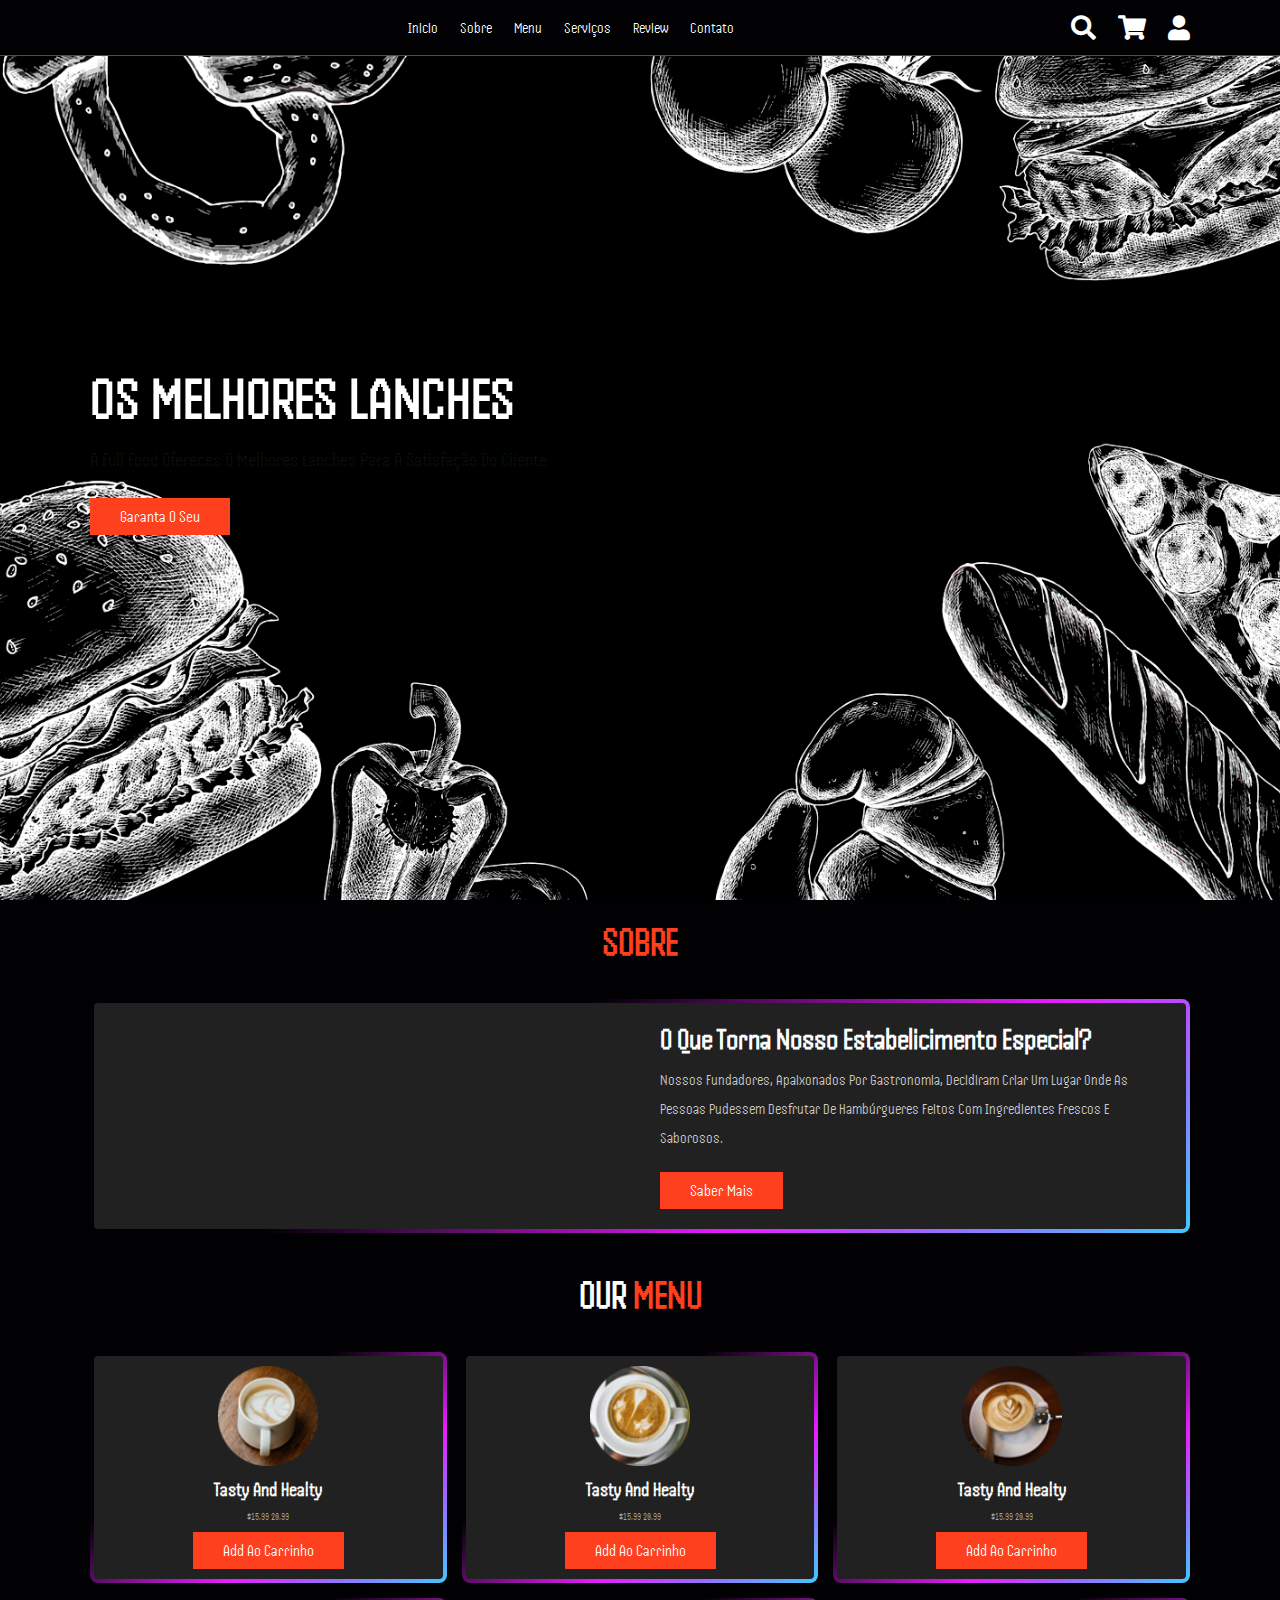
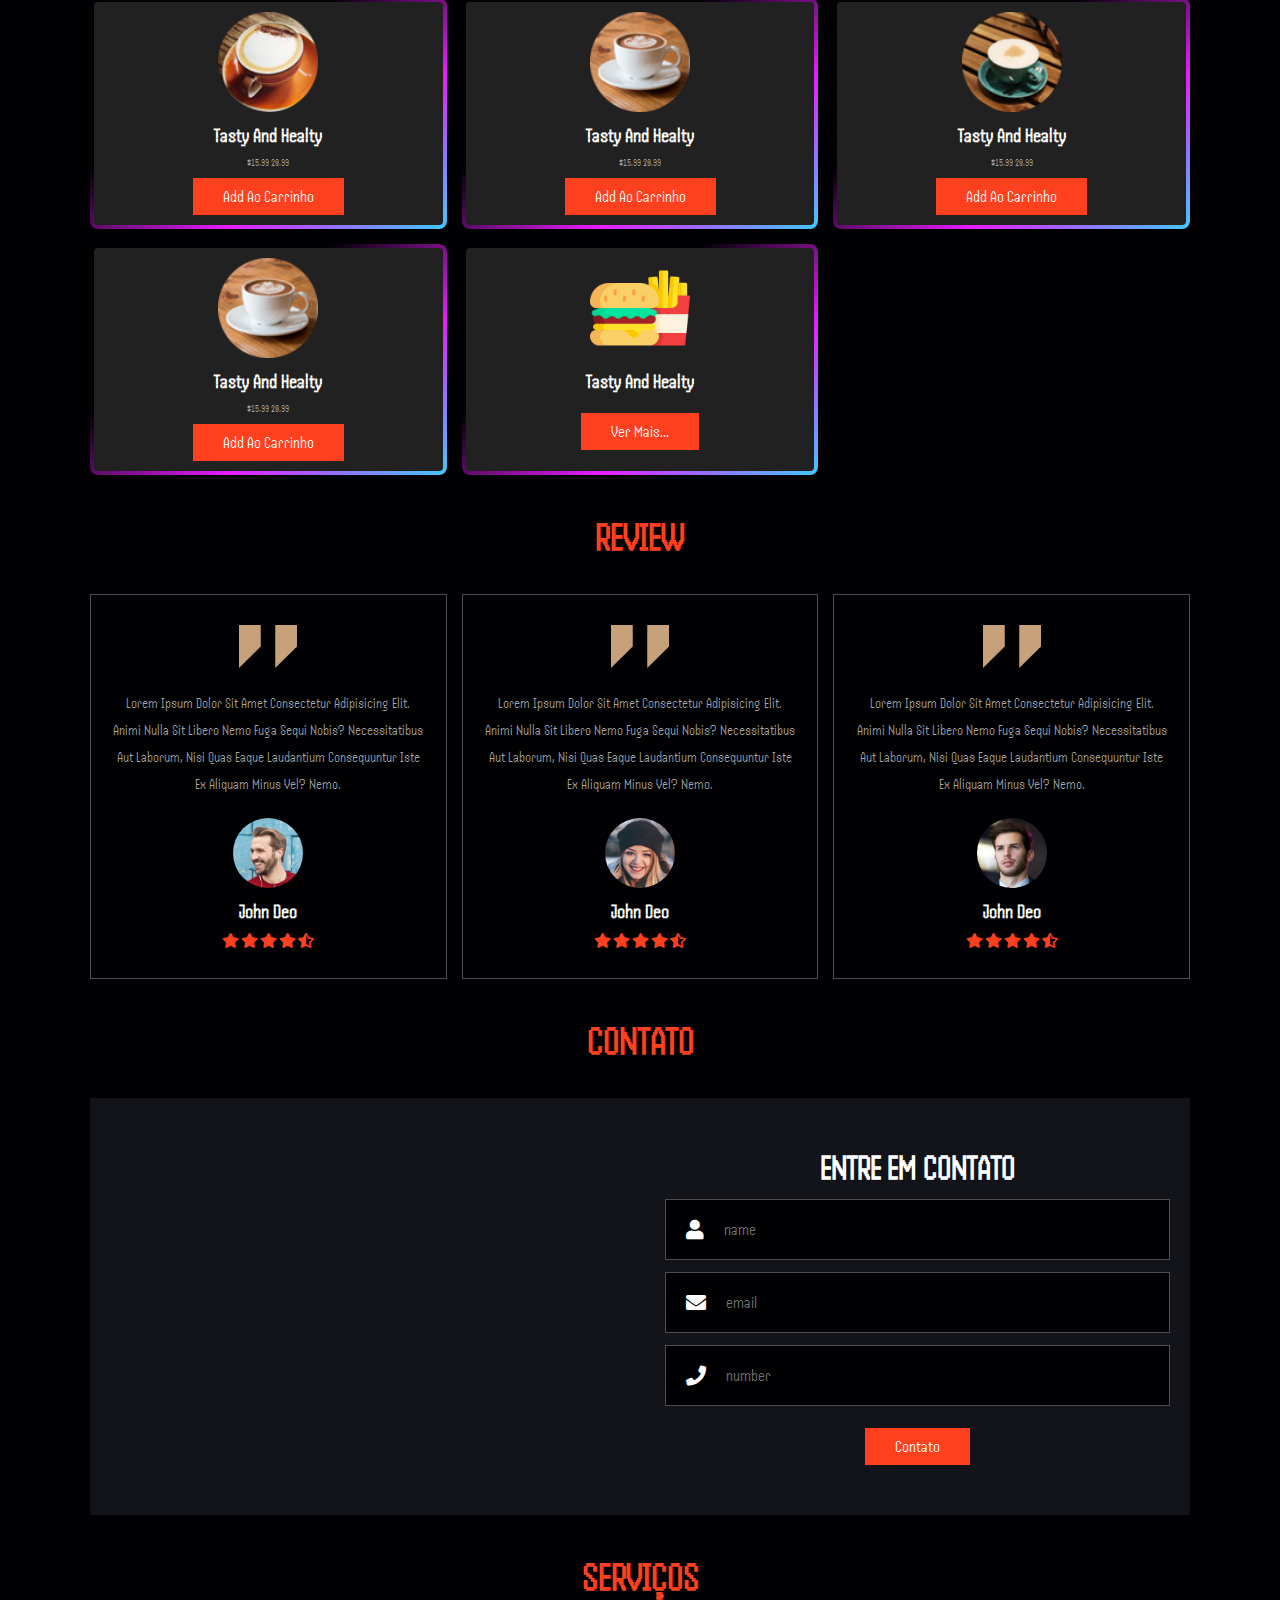
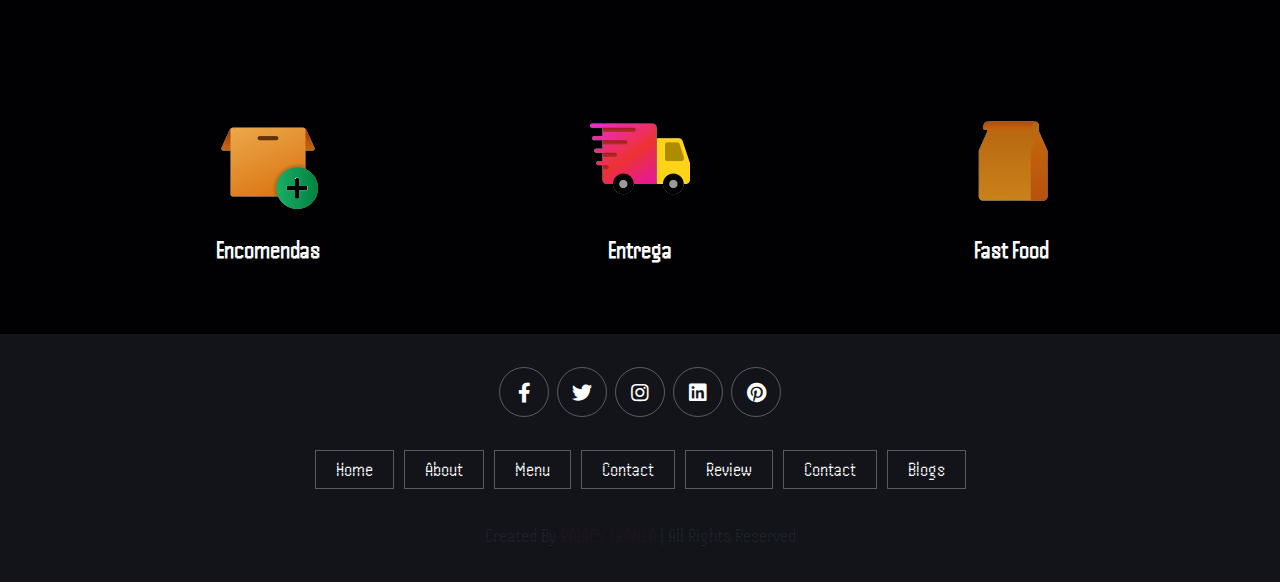
==== commit 49c045af: "Update index.html" ====
--- a/index.html
+++ b/index.html
@@ -321,7 +321,7 @@
         <a href="#">blogs</a>
     </div>
 
-    <div class="credit">created by <span>mr. web designer</span> | all rights reserved</div>
+    <div class="credit">created by <span>RAIADY FRANCA</span> | all rights reserved</div>
 
 </section>
 
@@ -330,4 +330,4 @@
 <script src="js/script.js"></script>
 
 </body>
-</html>+</html>
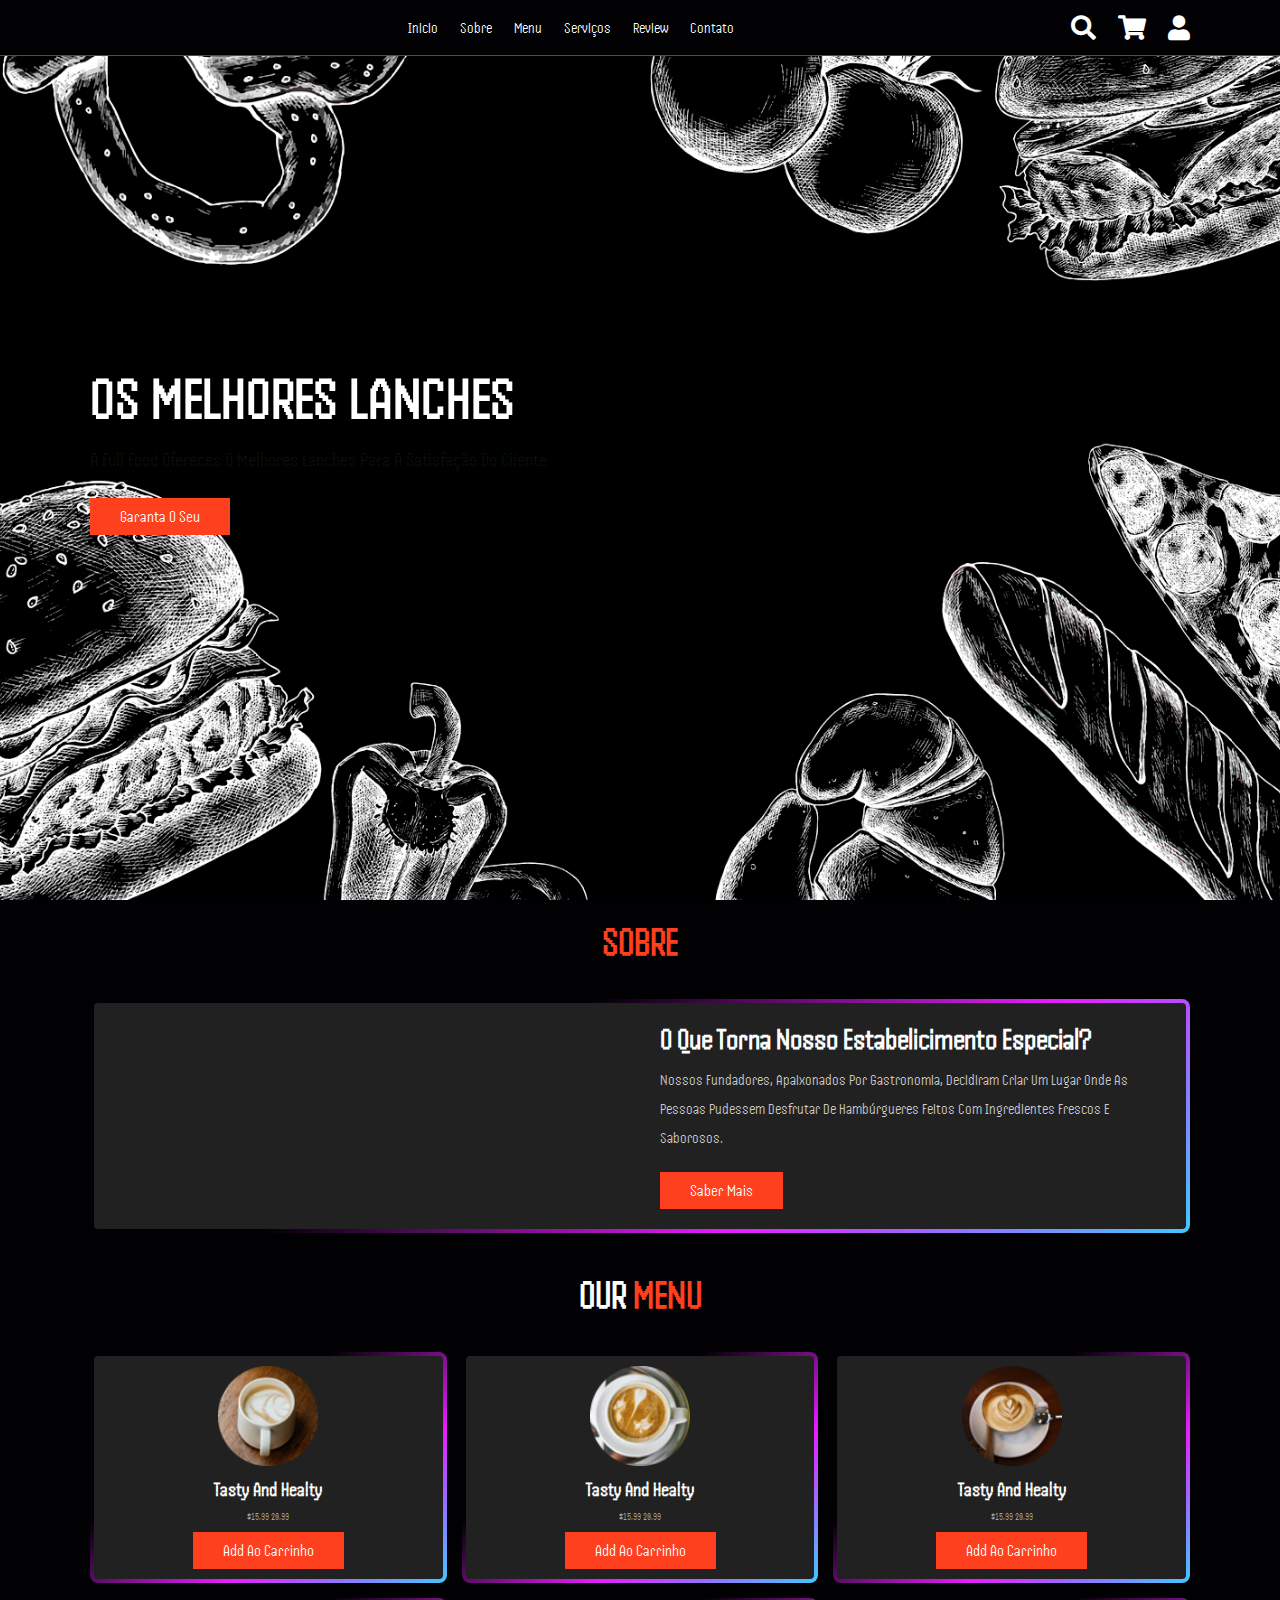
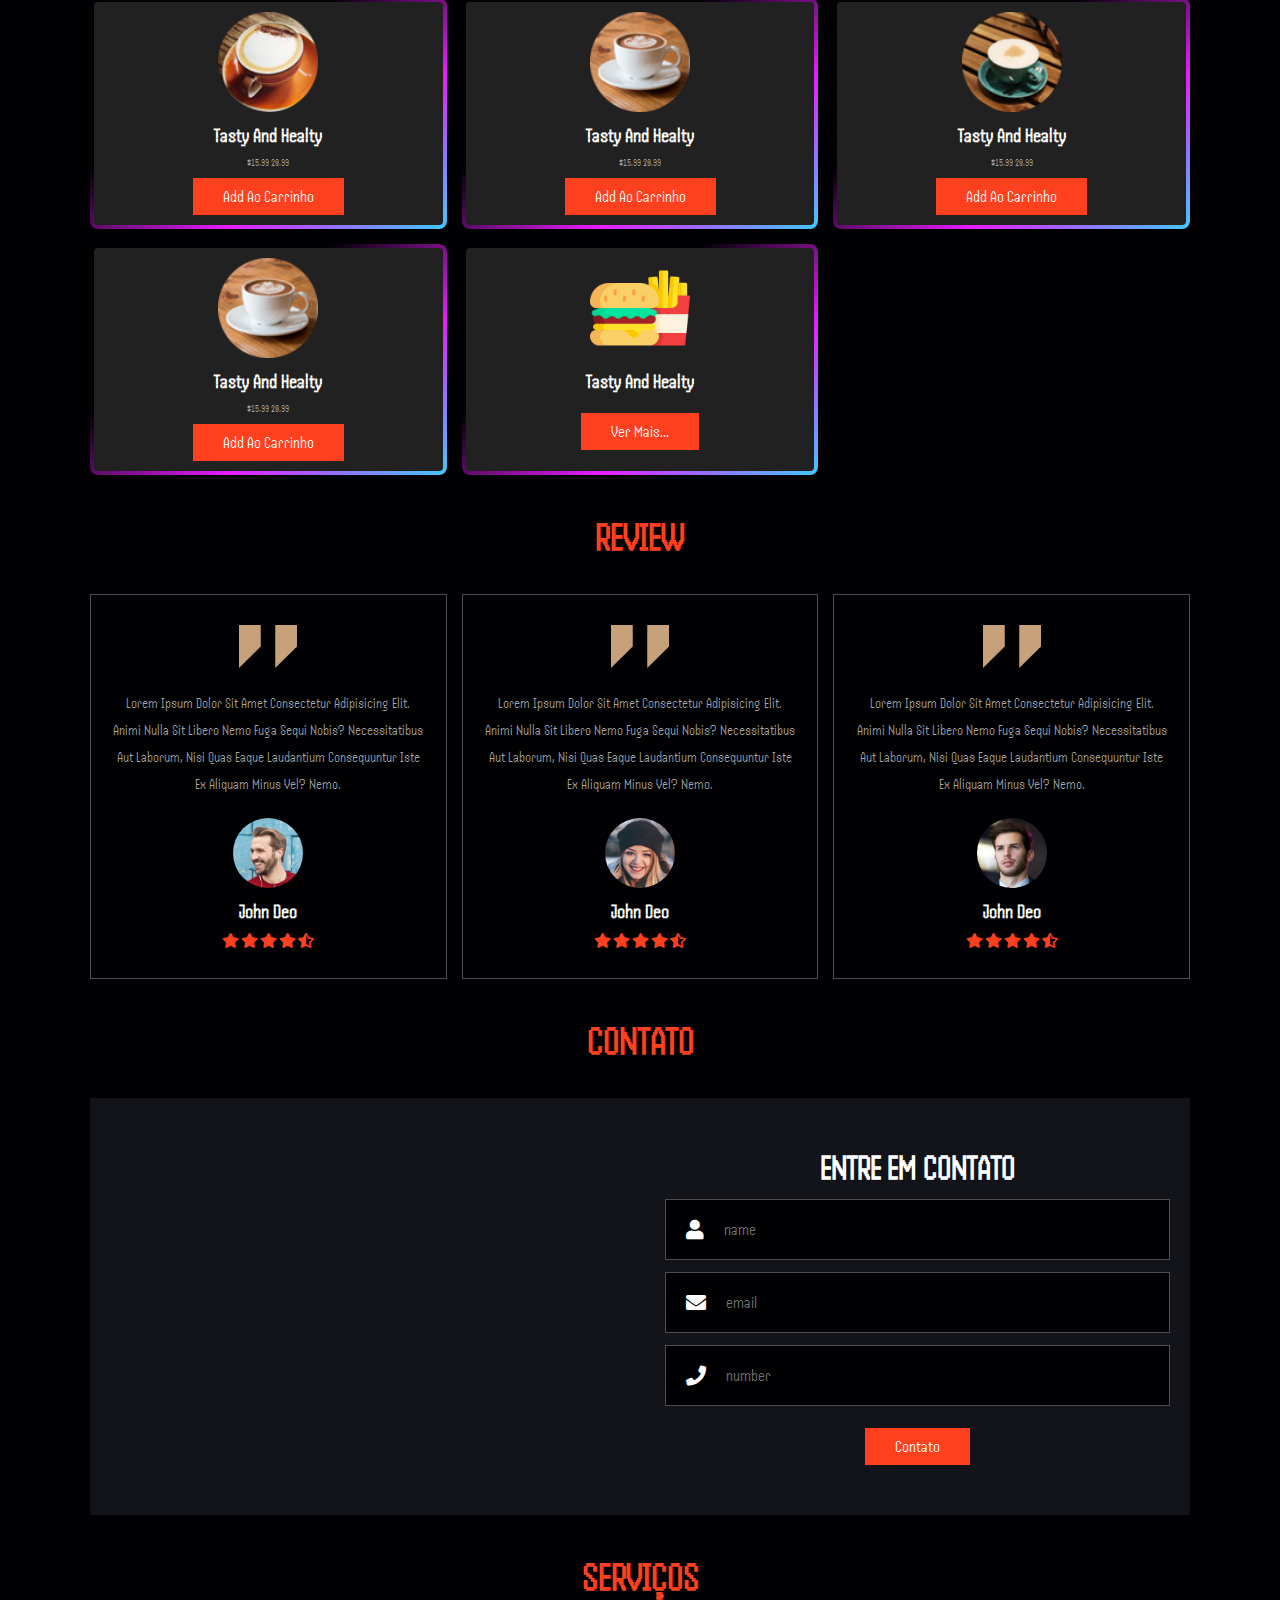
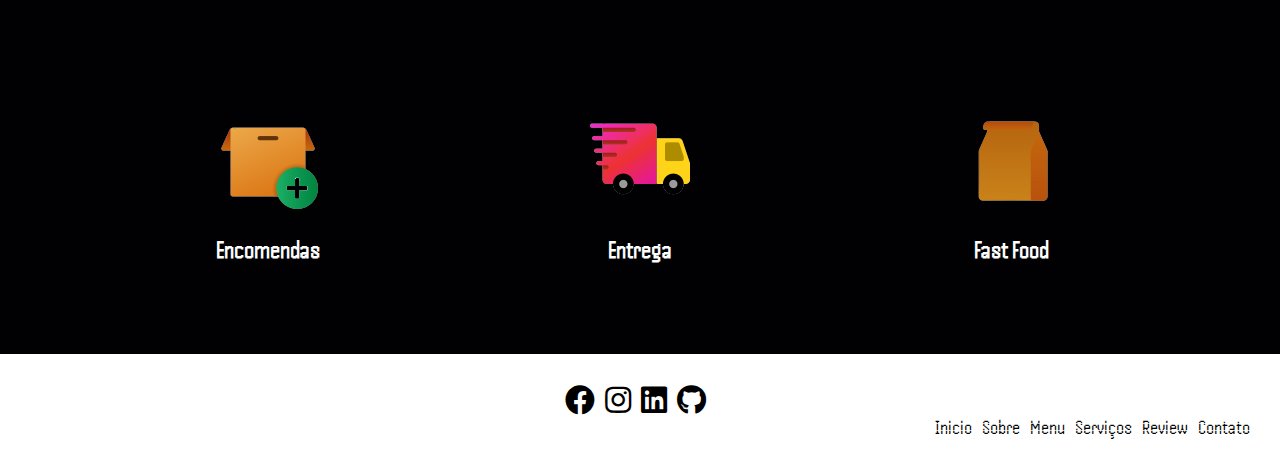
==== commit b0226691: "new-p" ====
--- a/index.html
+++ b/index.html
@@ -300,34 +300,34 @@
 
 </section>
 <!-- footer section starts  -->
-
-<section class="footer">
-
-    <div class="share">
-        <a href="#" class="fab fa-facebook-f"></a>
-        <a href="#" class="fab fa-twitter"></a>
-        <a href="#" class="fab fa-instagram"></a>
-        <a href="#" class="fab fa-linkedin"></a>
-        <a href="#" class="fab fa-pinterest"></a>
-    </div>
-
-    <div class="links">
-        <a href="#">home</a>
-        <a href="#">about</a>
-        <a href="#">menu</a>
-        <a href="#">contact</a>
-        <a href="#">review</a>
-        <a href="#">contact</a>
-        <a href="#">blogs</a>
-    </div>
-
-    <div class="credit">created by <span>RAIADY FRANCA</span> | all rights reserved</div>
-
-</section>
-
+<footer class="footer">
+    <div class="container">
+      <div class="row">
+        <div class="col-md-4">
+          <p>Todos os direitos reservados.</p>
+        </div>
+        <div class="col-md-8">
+          <ul class="social-icons">
+            <li><a href="https://facebook.com"><i class="fab fa-facebook"></i></a></li>
+            <li><a href="https://instagram.com"><i class="fab fa-instagram"></i></a></li>
+            <li><a href="https://linkedin.com"><i class="fab fa-linkedin"></i></a></li>
+            <li><a href="https://github.com"><i class="fab fa-github"></i></a></li>
+          </ul>
+          <ul class="nav-footer">
+            <li><a href="#home">Inicio</a></li>
+            <li><a href="#about">Sobre</a></li>
+            <li><a href="#menu">Menu</a></li>
+            <li><a href="#contact">Serviços</a></li>
+            <li><a href="#review">review</a></li>
+            <li><a href="#contact">Contato</a></li>
+          </ul>
+        </div>
+      </div>
+    </div>
+  </footer>
 <!-- footer section ends -->
 <!-- custom js file link  -->
 <script src="js/script.js"></script>
 
 </body>
-</html>
+</html>--- a/css/main.css
+++ b/css/main.css
@@ -420,74 +420,52 @@
     text-transform: none;
     background:none;
 }
-
-
-
-.footer{
-    background:var(--black);
-    text-align: center;
-}
-
-.footer .share{
-    padding:1rem 0;
-}
-
-.footer .share a{
-    height: 5rem;
-    width: 5rem;
-    line-height: 5rem;
-    font-size: 2rem;
-    color:#fff;
-    border:var(--border);
-    margin:.3rem;
-    border-radius: 50%;
-}
-
-.footer .share a:hover{
-    background-color: var(--main-color);
-}
-
-.footer .links{
+.footer {
+    background-color: #ffffff;
+    padding: 20px;
+    margin-top: 20px;
+    text-align: center;
+  }
+  
+  .social-icons {
+    list-style: none;
     display: flex;
     justify-content: center;
-    flex-wrap: wrap;
-    padding:2rem 0;
-    gap:1rem;
-}
-
-.footer .links a{
-    padding:.7rem 2rem;
-    color:#fff;
-    border:var(--border);
-    font-size: 2rem;
-}
-
-.footer .links a:hover{
-    background:var(--main-color);
-}
-
-.footer .credit{
-    font-size: 2rem;
-    color:#fff;
-    font-weight: lighter;
-    padding:1.5rem;
-}
-
-.footer .credit span{
-    color:var(--main-color);
-}
-
-
-
-
-
-
-
-
-
-
-
-
+  }
+  
+  .social-icons li {
+    margin-right: 10px;
+  }
+  
+  .social-icons li a {
+    color: #000000;
+    font-size: 20px;
+    text-decoration: none;
+  }
+  
+  .social-icons li a i {
+    font-size: 30px;
+  }
+  .nav-footer {
+    list-style: none;
+    display: flex;
+    justify-content: flex-end;
+  }
+  
+  .nav-footer li {
+    margin-right: 10px;
+  }
+  
+  .nav-footer li a {
+    color: #000000;
+    font-size: 20px;
+    text-decoration: none;
+  }
+  
+  .nav-footer li a:hover {
+    color: #0000FF;
+  }
+    
 
 /* media queries  */
 @media (max-width:991px){
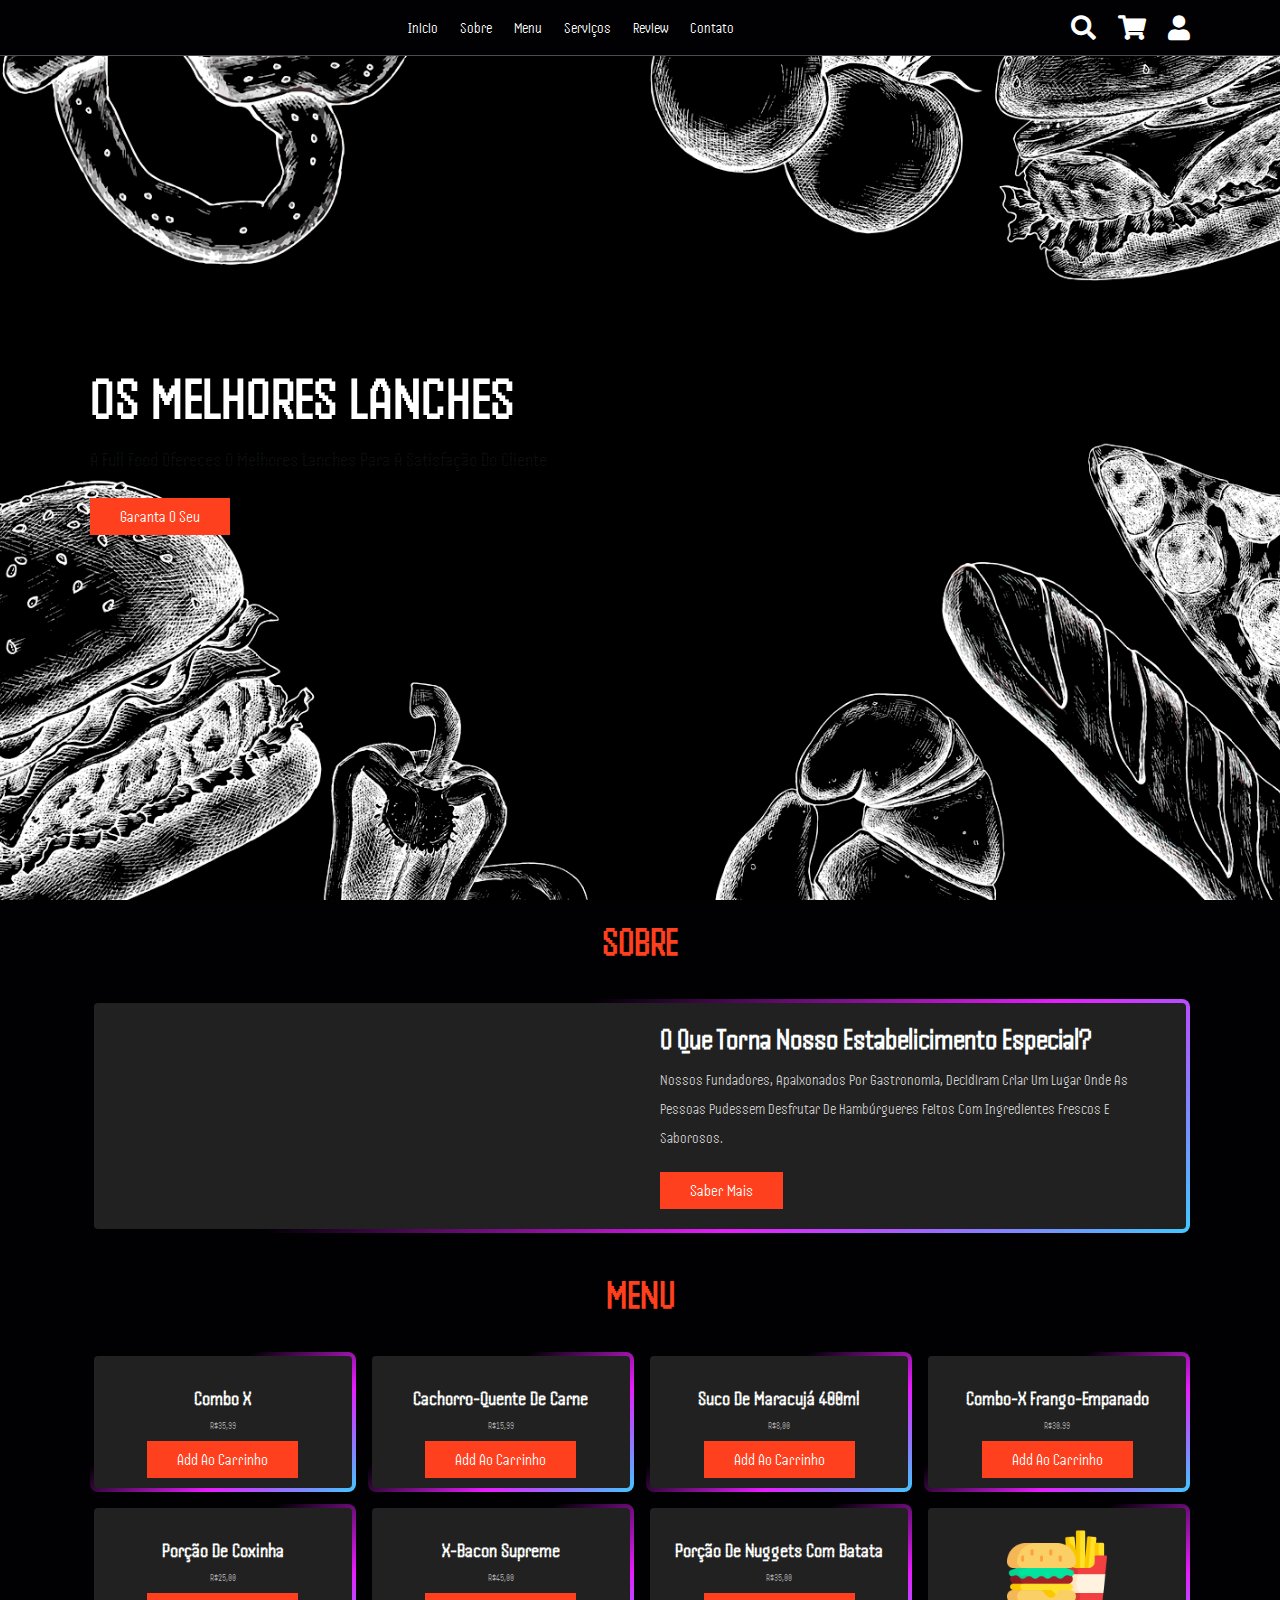
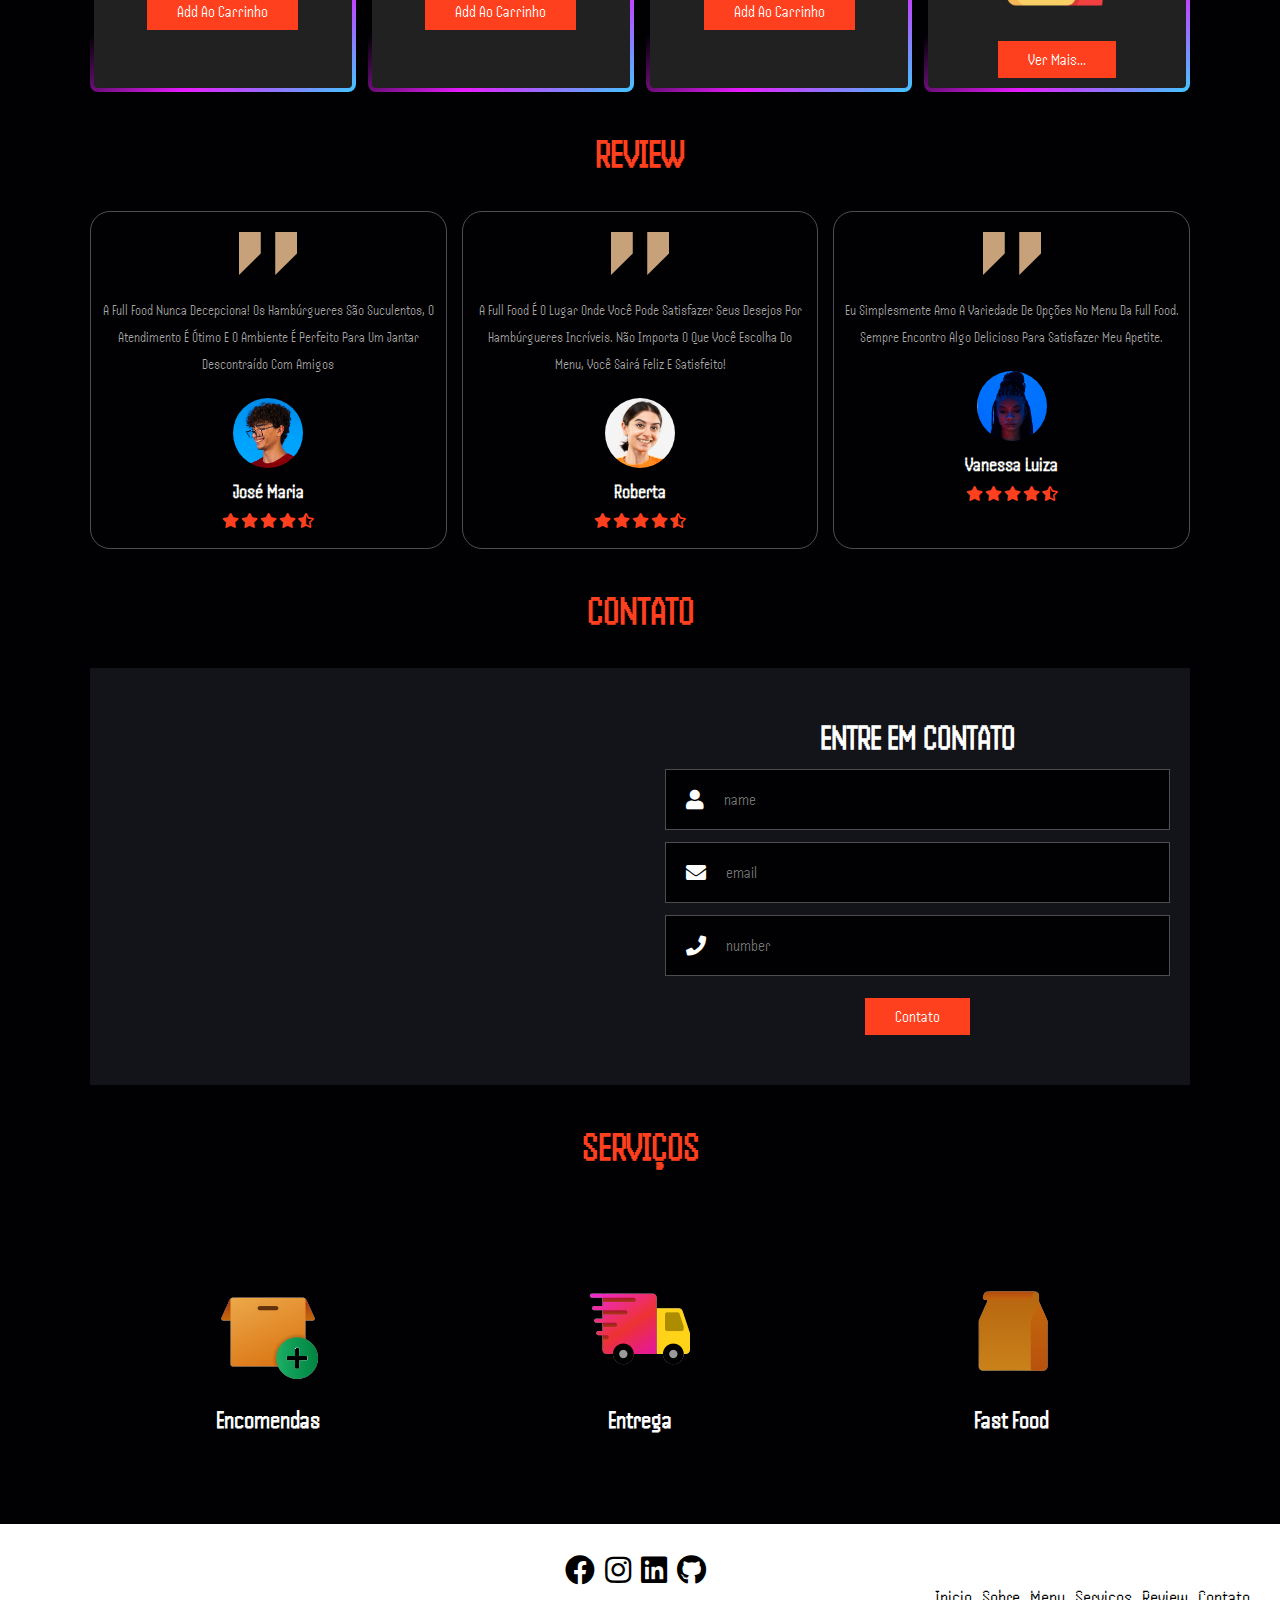
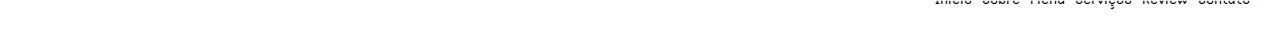
==== commit 97a7a60d: "new loop" ====
--- a/index.html
+++ b/index.html
@@ -9,6 +9,7 @@
     <link rel="icon" href="images/favicon.ico" type="image/x-icon">
     <!-- font awesome cdn link  -->
     <link rel="stylesheet" href="https://cdnjs.cloudflare.com/ajax/libs/font-awesome/5.15.4/css/all.min.css">
+    <link rel="stylesheet" href="https://cdn.jsdelivr.net/npm/swiper@10/swiper-bundle.min.css" />
     <!-- custom css file link  -->
     <link rel="stylesheet" href="css/main.css">
 
@@ -112,60 +113,60 @@
 
 <section class="menu" id="menu">
 
-    <h1 class="titl"> our <span>menu</span> </h1>
+    <h1 class="titl"><span>menu</span> </h1>
 
      <div class="box-container">
         <div class="box">
-            <img src="images/menu-1.png" alt="">
-            <h3>tasty and healty</h3>
-            <div class="price">$15.99 <span>20.99</span></div>
-            <a href="#" class="btn">Add ao Carrinho</a>
-        </div>
-
-        <div class="box">
-            <img src="images/menu-2.png" alt="">
-            <h3>tasty and healty</h3>
-            <div class="price">$15.99 <span>20.99</span></div>
-            <a href="#" class="btn">Add ao Carrinho</a>
-        </div>
-
-        <div class="box">
-            <img src="images/menu-3.png" alt="">
-            <h3>tasty and healty</h3>
-            <div class="price">$15.99 <span>20.99</span></div>
-            <a href="#" class="btn">Add ao Carrinho</a>
-        </div>
-
-        <div class="box">
-            <img src="images/menu-4.png" alt="">
-            <h3>tasty and healty</h3>
-            <div class="price">$15.99 <span>20.99</span></div>
-            <a href="#" class="btn">Add ao Carrinho</a>
-        </div>
-
-        <div class="box">
-            <img src="images/menu-5.png" alt="">
-            <h3>tasty and healty</h3>
-            <div class="price">$15.99 <span>20.99</span></div>
-            <a href="#" class="btn">Add ao Carrinho</a>
-        </div>
-
-        <div class="box">
-            <img src="images/menu-6.png" alt="">
-            <h3>tasty and healty</h3>
-            <div class="price">$15.99 <span>20.99</span></div>
-            <a href="#" class="btn">Add ao Carrinho</a>
-        </div>
-        <div class="box">
-            <img src="images/menu-5.png" alt="">
-            <h3>tasty and healty</h3>
-            <div class="price">$15.99 <span>20.99</span></div>
+            <img src="images/Menu-1.svg" alt="">
+            <h3>Combo X</h3>
+            <div class="price"> <span>R$35,99</span></div>
+            <a href="#" class="btn">Add ao Carrinho</a>
+        </div>
+
+        <div class="box">
+            <img src="images/Menu-2.svg" alt="">
+            <h3>Cachorro-quente de Carne </h3>
+            <div class="price"> <span>R$15,99</span></div>
+            <a href="#" class="btn">Add ao Carrinho</a>
+        </div>
+
+        <div class="box">
+            <img src="images/Menu-3.svg" alt="">
+            <h3>Suco de maracujá 400ml</h3>
+            <div class="price"><span>R$8,00</span></div>
+            <a href="#" class="btn">Add ao Carrinho</a>
+        </div>
+
+        <div class="box">
+            <img src="images/Menu-4.svg" alt="">
+            <h3>Combo-X Frango-empanado</h3>
+            <div class="price"><span>R$30.99</span></div>
+            <a href="#" class="btn">Add ao Carrinho</a>
+        </div>
+
+        <div class="box">
+            <img src="images/Menu-5.svg" alt="">
+            <h3>Porção de Coxinha</h3>
+            <div class="price"><span>R$25,00</span></div>
+            <a href="#" class="btn">Add ao Carrinho</a>
+        </div>
+
+        <div class="box">
+            <img src="images/Menu-6.svg" alt="">
+            <h3>X-bacon supreme</h3>
+            <div class="price"><span>R$45,00</span></div>
+            <a href="#" class="btn">Add ao Carrinho</a>
+        </div>
+        <div class="box">
+            <img src="images/Menu-7.svg" alt="">
+            <h3>Porção de Nuggets com batata</h3>
+            <div class="price"><span>R$35,00</span></div>
             <a href="#" class="btn">Add ao Carrinho</a>
         </div>
 
         <div class="box">
             <img src="images/mais.svg" alt="">
-            <h3>tasty and healty</h3>
+            <br><br>
             <a href="#" class="btn">Ver Mais...</a>
         </div>
     </div>
@@ -184,9 +185,10 @@
 
         <div class="box">
             <img src="images/quote-img.png" alt="" class="quote">
-            <p>Lorem ipsum dolor sit amet consectetur adipisicing elit. Animi nulla sit libero nemo fuga sequi nobis? Necessitatibus aut laborum, nisi quas eaque laudantium consequuntur iste ex aliquam minus vel? Nemo.</p>
+            <p>A Full Food nunca decepciona! Os hambúrgueres são suculentos, 
+                o atendimento é ótimo e o ambiente é perfeito para um jantar descontraído com amigos</p>
             <img src="images/pic-1.png" class="user" alt="">
-            <h3>john deo</h3>
+            <h3>José Maria</h3>
             <div class="stars">
                 <i class="fas fa-star"></i>
                 <i class="fas fa-star"></i>
@@ -198,9 +200,10 @@
 
         <div class="box">
             <img src="images/quote-img.png" alt="" class="quote">
-            <p>Lorem ipsum dolor sit amet consectetur adipisicing elit. Animi nulla sit libero nemo fuga sequi nobis? Necessitatibus aut laborum, nisi quas eaque laudantium consequuntur iste ex aliquam minus vel? Nemo.</p>
+            <p>A Full Food é o lugar onde você pode satisfazer seus desejos por hambúrgueres incríveis. 
+                Não importa o que você escolha do menu, você sairá feliz e satisfeito!</p>
             <img src="images/pic-2.png" class="user" alt="">
-            <h3>john deo</h3>
+            <h3>Roberta</h3>
             <div class="stars">
                 <i class="fas fa-star"></i>
                 <i class="fas fa-star"></i>
@@ -212,9 +215,10 @@
         
         <div class="box">
             <img src="images/quote-img.png" alt="" class="quote">
-            <p>Lorem ipsum dolor sit amet consectetur adipisicing elit. Animi nulla sit libero nemo fuga sequi nobis? Necessitatibus aut laborum, nisi quas eaque laudantium consequuntur iste ex aliquam minus vel? Nemo.</p>
-            <img src="images/pic-3.png" class="user" alt="">
-            <h3>john deo</h3>
+            <p>Eu simplesmente amo a variedade de opções no menu da Full Food. 
+                Sempre encontro algo delicioso para satisfazer meu apetite.</p>
+            <img src="images/pic.png" class="user" alt="">
+            <h3>Vanessa Luiza</h3>
             <div class="stars">
                 <i class="fas fa-star"></i>
                 <i class="fas fa-star"></i>
@@ -328,6 +332,17 @@
 <!-- footer section ends -->
 <!-- custom js file link  -->
 <script src="js/script.js"></script>
+<script src="https://cdn.jsdelivr.net/npm/swiper@10/swiper-bundle.min.js"></script>
+<script>
+   var swiper = new Swiper(".mySwiper", {
+      slidesPerView: 3,
+      spaceBetween: 30,
+      pagination: {
+        el: ".swiper-pagination",
+        clickable: true,
+      },
+    });  
+</script>
 
 </body>
 </html>--- a/css/main.css
+++ b/css/main.css
@@ -261,11 +261,13 @@
 
 .menu .box-container{
     display: grid;
-    grid-template-columns: repeat(auto-fit, minmax(30rem, 1fr));
-    gap:1.5rem;
+    grid-template-columns: repeat(auto-fit, minmax(25rem, 1fr));
+    gap:1.2rem;
+    
 }
 
 .menu .box-container .box{
+  
     padding: 1rem;
     text-align: center;
     border:var(--border); 
@@ -280,6 +282,7 @@
 
 .menu .box-container .box img{
     height: 10rem;
+    border-radius: 10%;
 }
 
 .menu .box-container .box h3{
@@ -306,7 +309,8 @@
 .review .box-container .box{
     border:var(--border);
     text-align: center;
-    padding:3rem 2rem;
+    padding:2rem 1rem;
+    border-radius: 20px;
 }
 
 .review .box-container .box p{
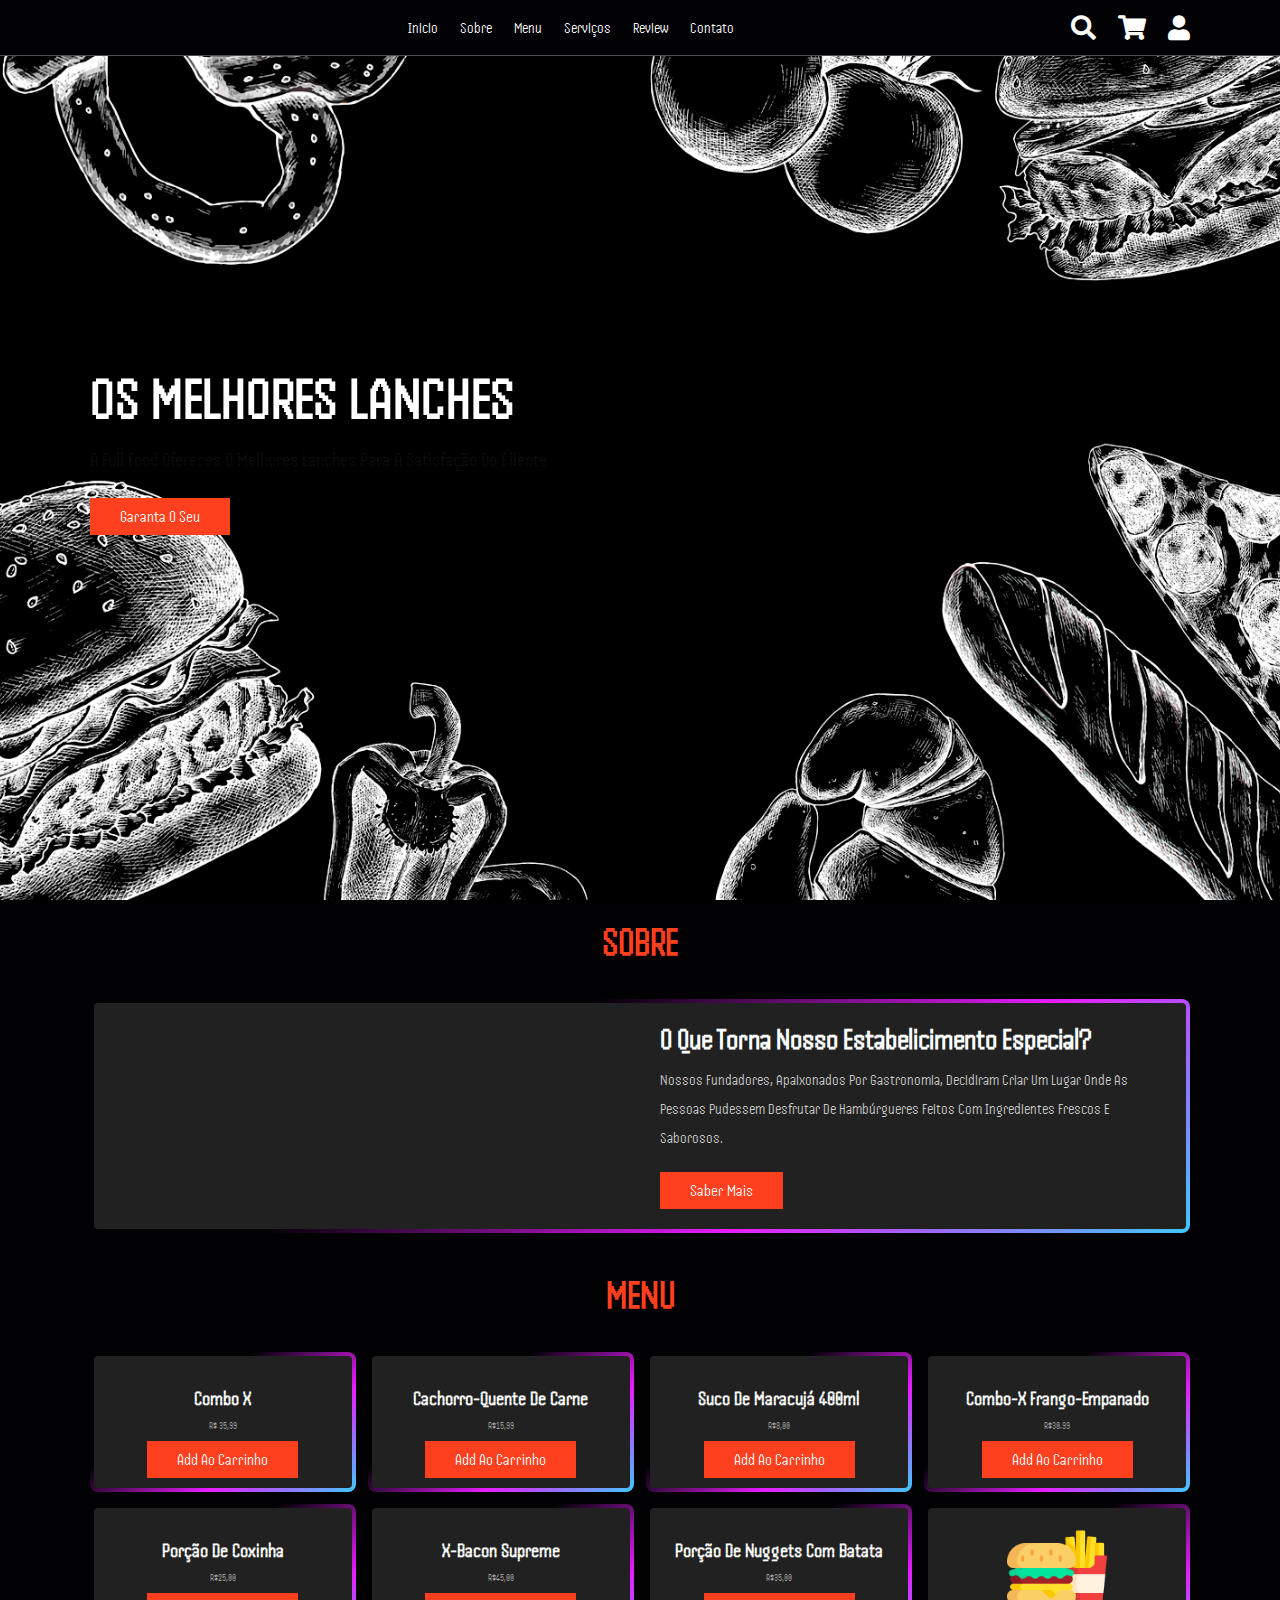
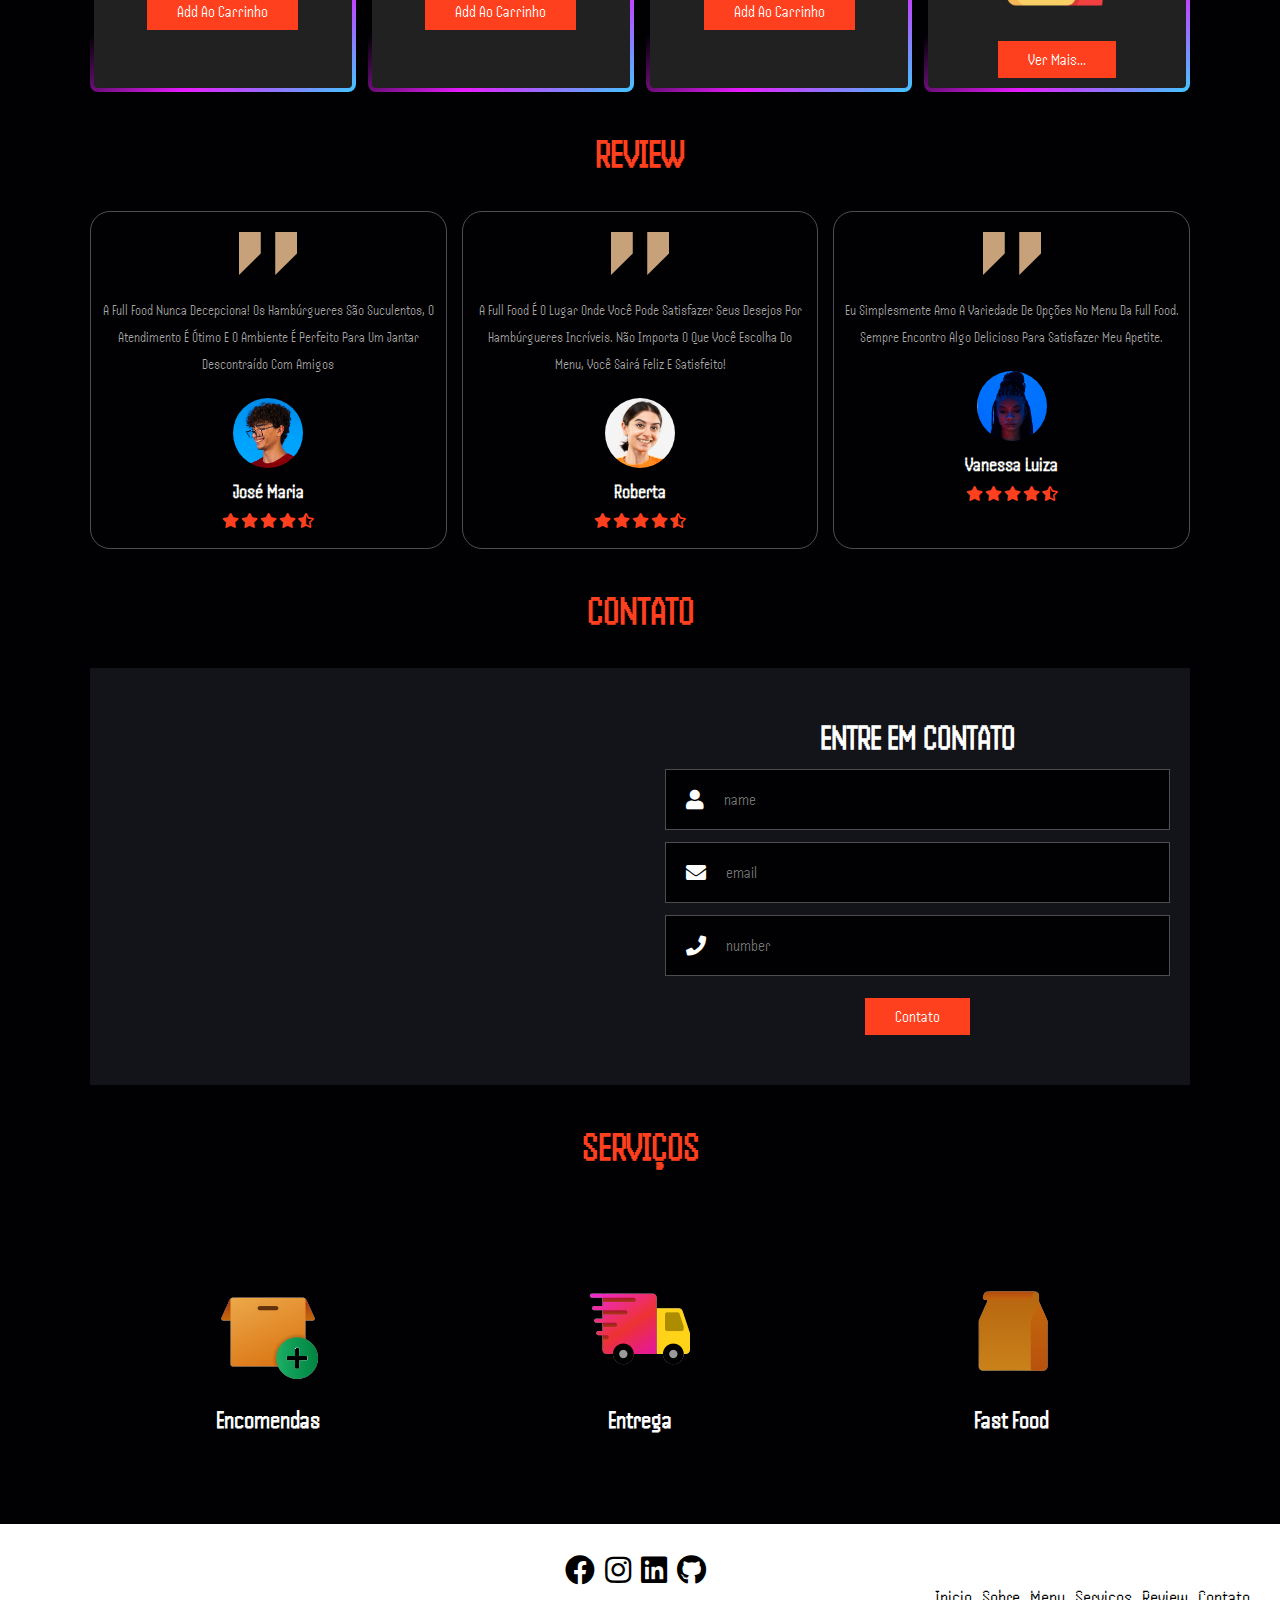
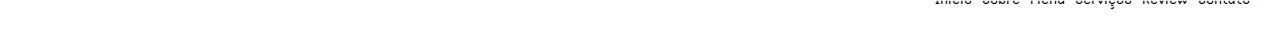
==== commit 082e726b: "new menu" ====
--- a/index.html
+++ b/index.html
@@ -47,22 +47,10 @@
 
     <div class="cart-items-container">
         <div class="cart-item">
-            <span class="fas fa-times"></span>
-            <img src="images/cart-item-1.png" alt="">
-            <div class="content">
-                <h3>cart item 01</h3>
-                <div class="price">$15.99/-</div>
-            </div>
-        </div>
-        <div class="cart-item">
-            <span class="fas fa-times"></span>
-            <img src="images/cart-item-4.png" alt="">
-            <div class="content">
-                <h3>cart item 04</h3>
-                <div class="price">$15.99/-</div>
-            </div>
-        </div>
-        <a href="#" class="btn">checkout now</a>
+            <h2>Carrinho de Compras</h2>
+        <ul id="cart-items">
+        </ul>
+        <a href="pagina_pedido.html" class="btn">Checkout Agora</a>
     </div>
 
 </header>
@@ -119,55 +107,55 @@
         <div class="box">
             <img src="images/Menu-1.svg" alt="">
             <h3>Combo X</h3>
-            <div class="price"> <span>R$35,99</span></div>
-            <a href="#" class="btn">Add ao Carrinho</a>
-        </div>
+            <div class="price"> <span>R$ 35,99</span></div>
+            <button class="btn" onclick="adicionarAoCarrinho('Combo X', 35.99)">Add ao Carrinho</button>
+        </div>        
 
         <div class="box">
             <img src="images/Menu-2.svg" alt="">
             <h3>Cachorro-quente de Carne </h3>
             <div class="price"> <span>R$15,99</span></div>
-            <a href="#" class="btn">Add ao Carrinho</a>
+            <button class="btn" onclick="adicionarAoCarrinho('Cachorro-quente de Carne ', 15.99)">Add ao Carrinho</button>
         </div>
 
         <div class="box">
             <img src="images/Menu-3.svg" alt="">
             <h3>Suco de maracujá 400ml</h3>
             <div class="price"><span>R$8,00</span></div>
-            <a href="#" class="btn">Add ao Carrinho</a>
+            <button class="btn" onclick="adicionarAoCarrinho('Suco de maracujá 400ml', 8.00)">Add ao Carrinho</button>
         </div>
 
         <div class="box">
             <img src="images/Menu-4.svg" alt="">
             <h3>Combo-X Frango-empanado</h3>
             <div class="price"><span>R$30.99</span></div>
-            <a href="#" class="btn">Add ao Carrinho</a>
+            <button class="btn" onclick="adicionarAoCarrinho('Combo-X Frango-empanado', 30.99)">Add ao Carrinho</button>
         </div>
 
         <div class="box">
             <img src="images/Menu-5.svg" alt="">
             <h3>Porção de Coxinha</h3>
             <div class="price"><span>R$25,00</span></div>
-            <a href="#" class="btn">Add ao Carrinho</a>
+            <button class="btn" onclick="adicionarAoCarrinho('Porção de Coxinha', 25.00)">Add ao Carrinho</button>
         </div>
 
         <div class="box">
             <img src="images/Menu-6.svg" alt="">
             <h3>X-bacon supreme</h3>
             <div class="price"><span>R$45,00</span></div>
-            <a href="#" class="btn">Add ao Carrinho</a>
+            <button class="btn" onclick="adicionarAoCarrinho('X-bacon supreme', 45.00)">Add ao Carrinho</button>
         </div>
         <div class="box">
             <img src="images/Menu-7.svg" alt="">
             <h3>Porção de Nuggets com batata</h3>
             <div class="price"><span>R$35,00</span></div>
-            <a href="#" class="btn">Add ao Carrinho</a>
+            <button class="btn" onclick="adicionarAoCarrinho('Porção de Nuggets com batata', 35.00)">Add ao Carrinho</button>
         </div>
 
         <div class="box">
             <img src="images/mais.svg" alt="">
             <br><br>
-            <a href="#" class="btn">Ver Mais...</a>
+            <a href="menu.html" class="btn">Ver Mais...</a>
         </div>
     </div>
 
@@ -332,17 +320,6 @@
 <!-- footer section ends -->
 <!-- custom js file link  -->
 <script src="js/script.js"></script>
-<script src="https://cdn.jsdelivr.net/npm/swiper@10/swiper-bundle.min.js"></script>
-<script>
-   var swiper = new Swiper(".mySwiper", {
-      slidesPerView: 3,
-      spaceBetween: 30,
-      pagination: {
-        el: ".swiper-pagination",
-        clickable: true,
-      },
-    });  
-</script>
 
 </body>
 </html>